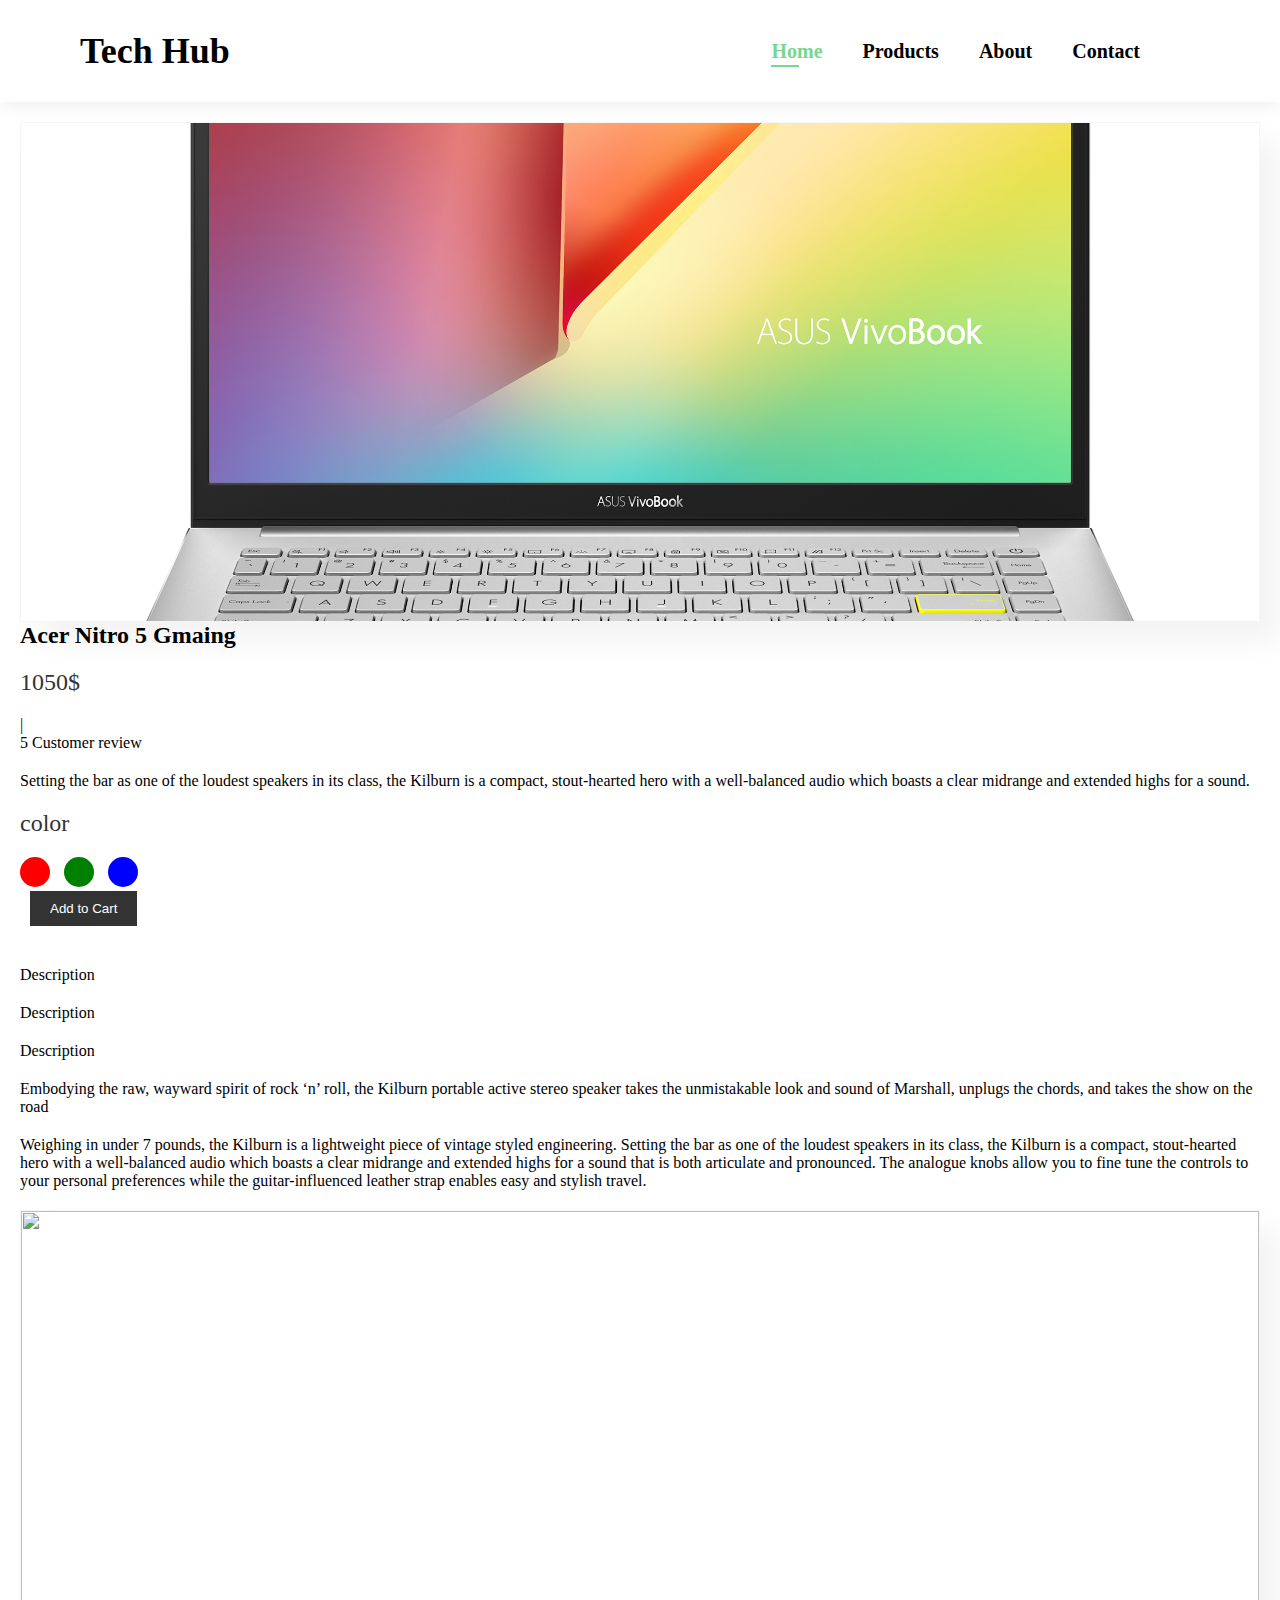
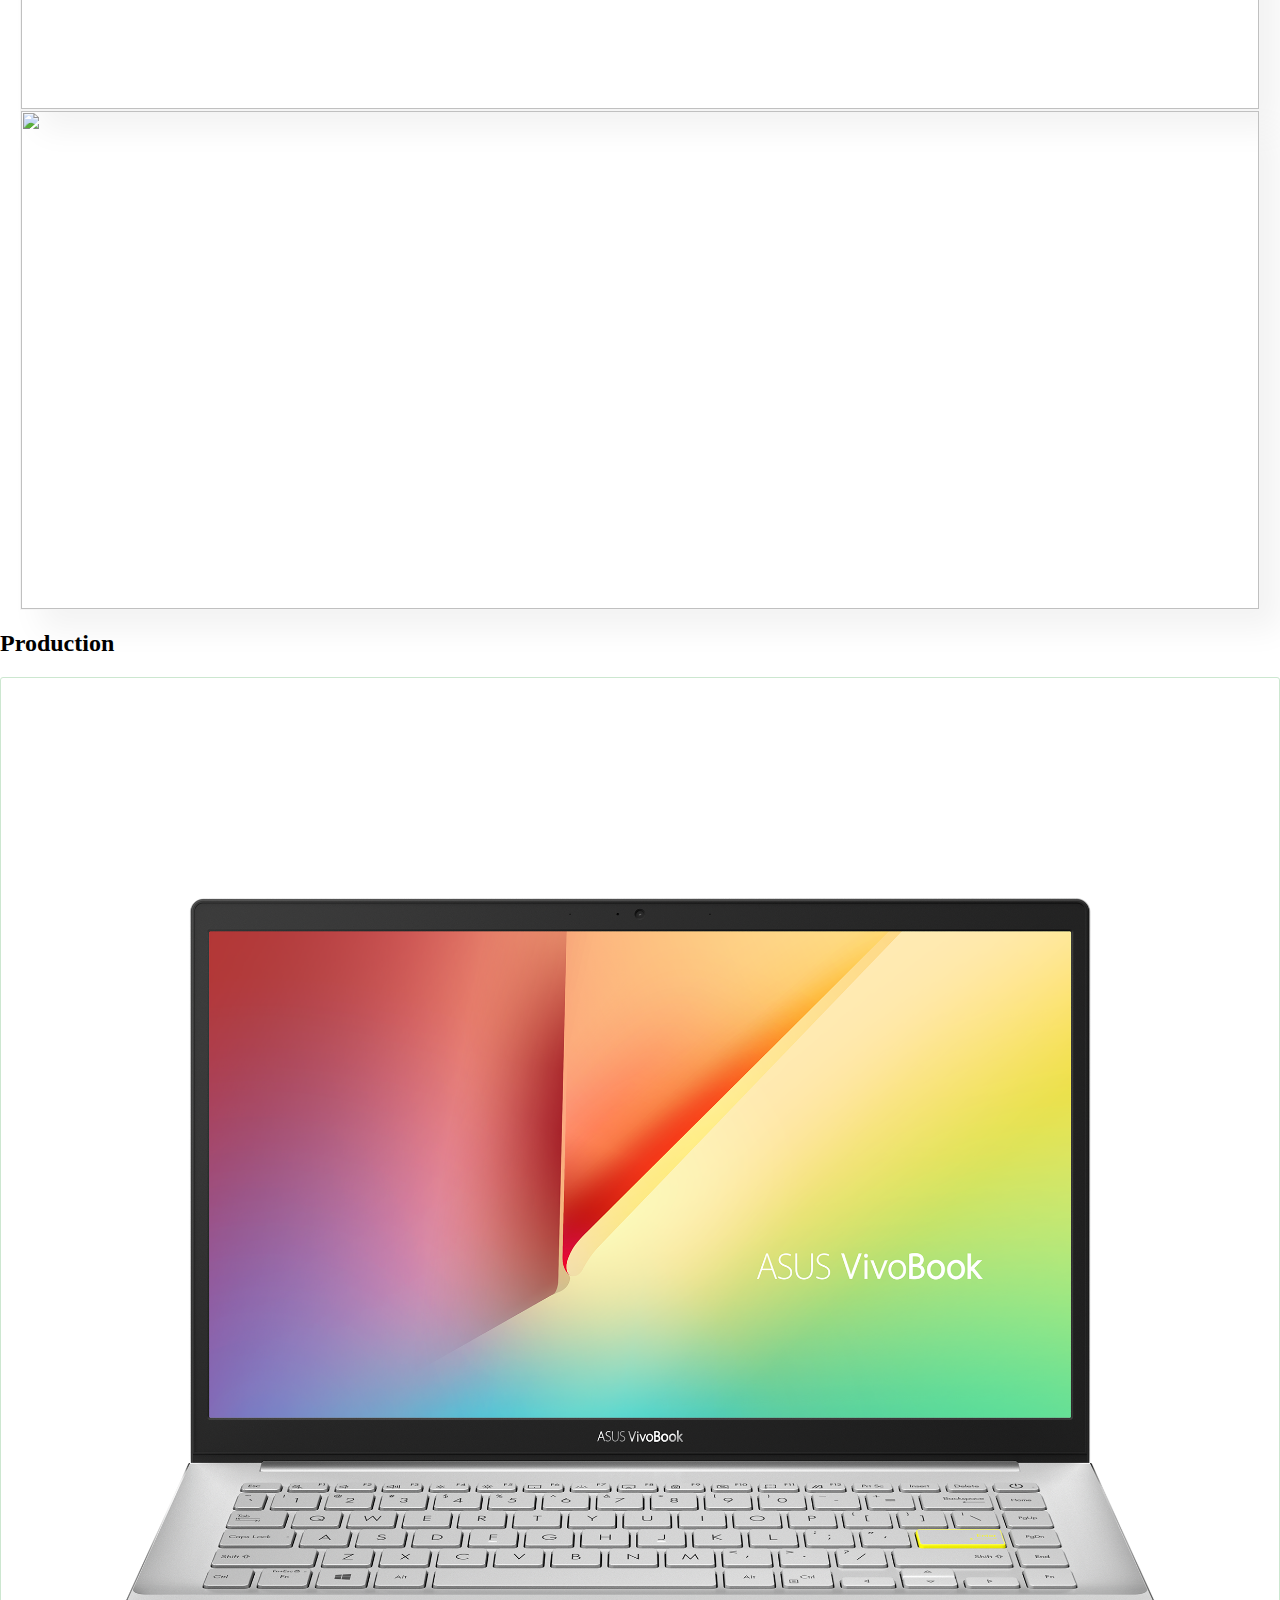
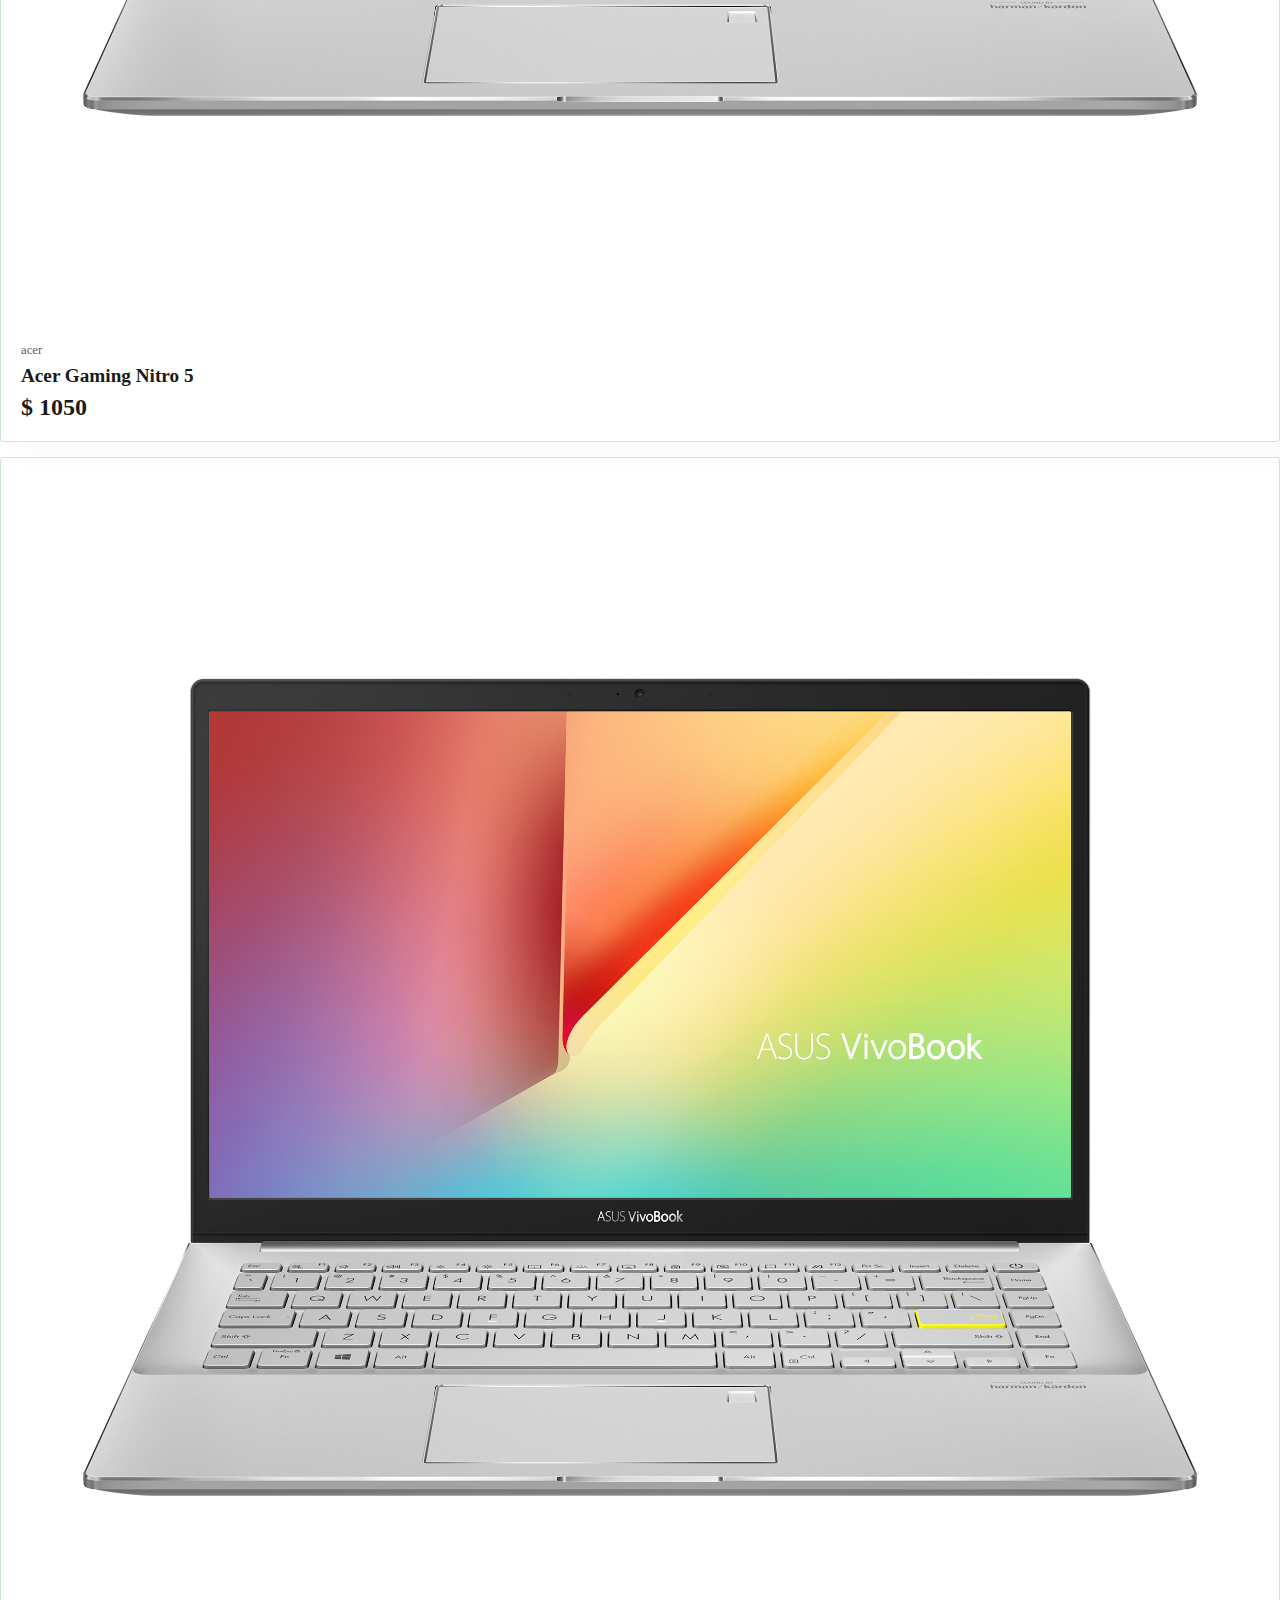
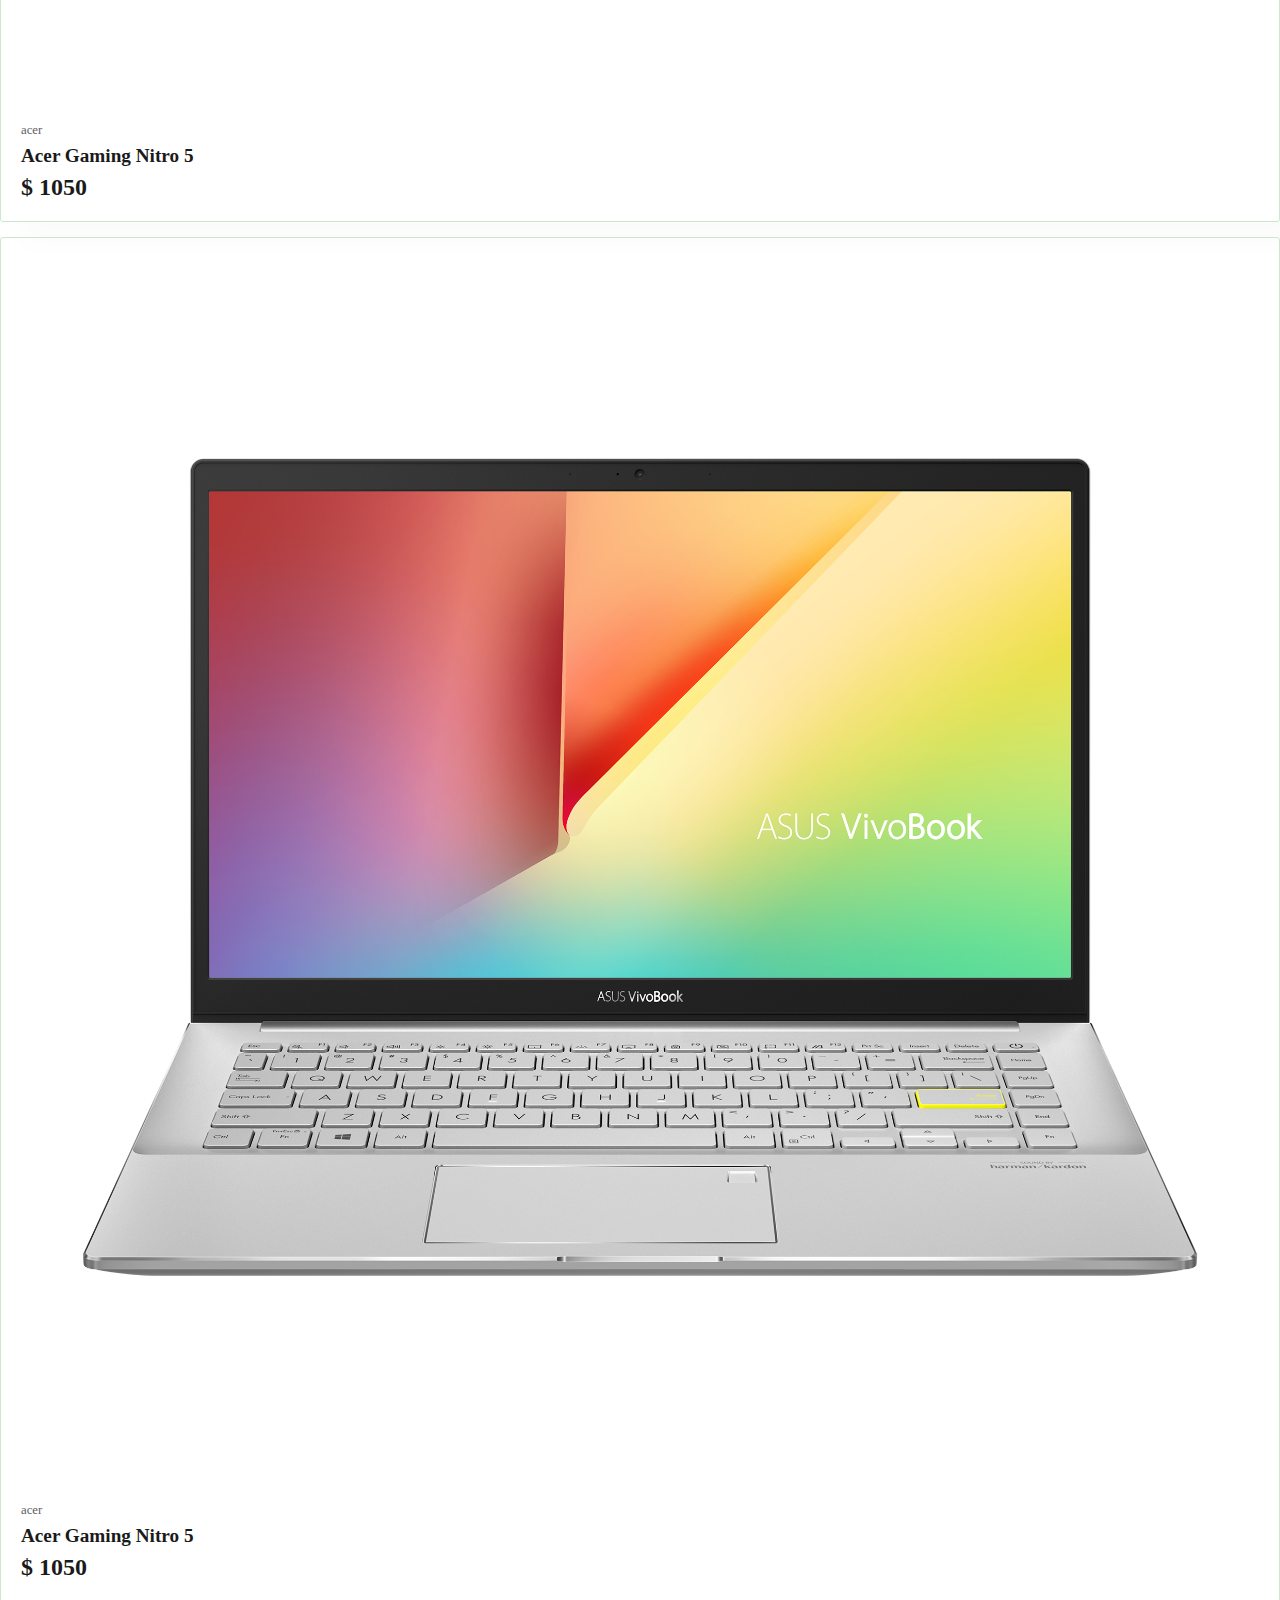
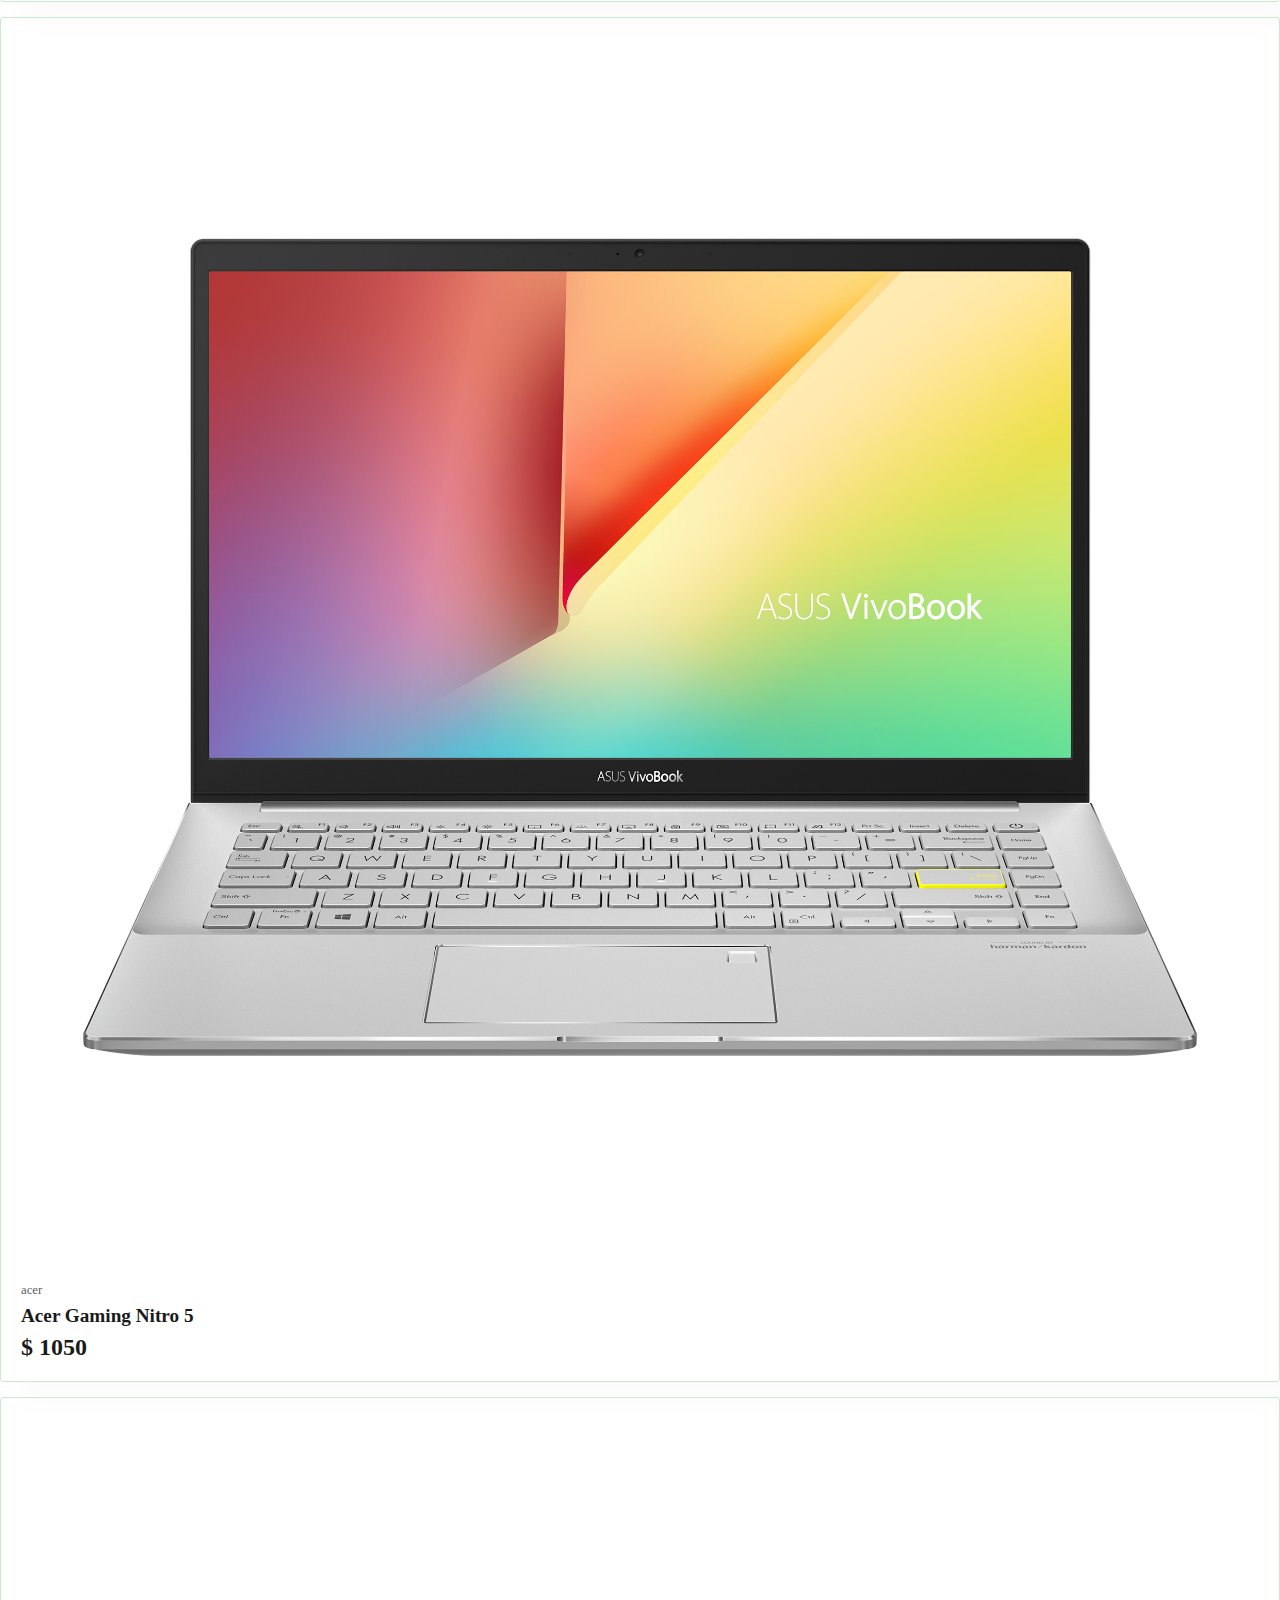
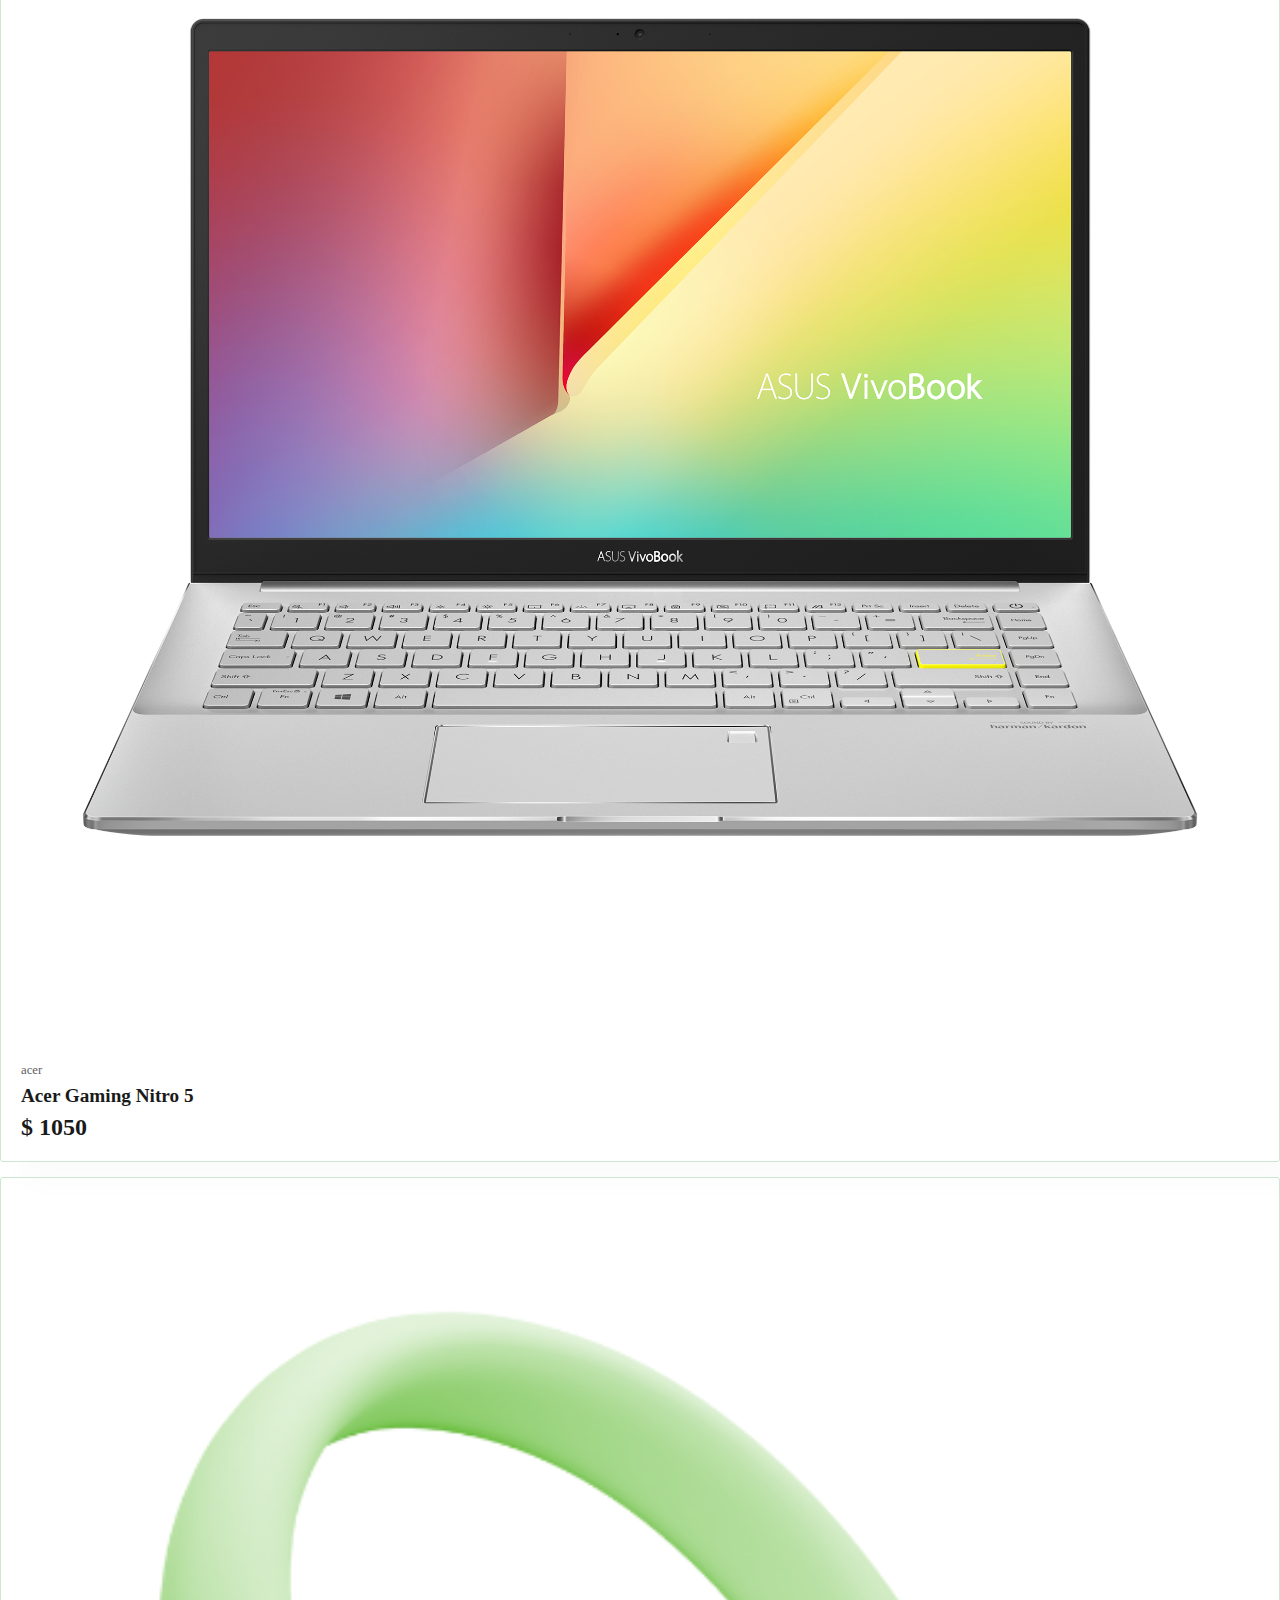
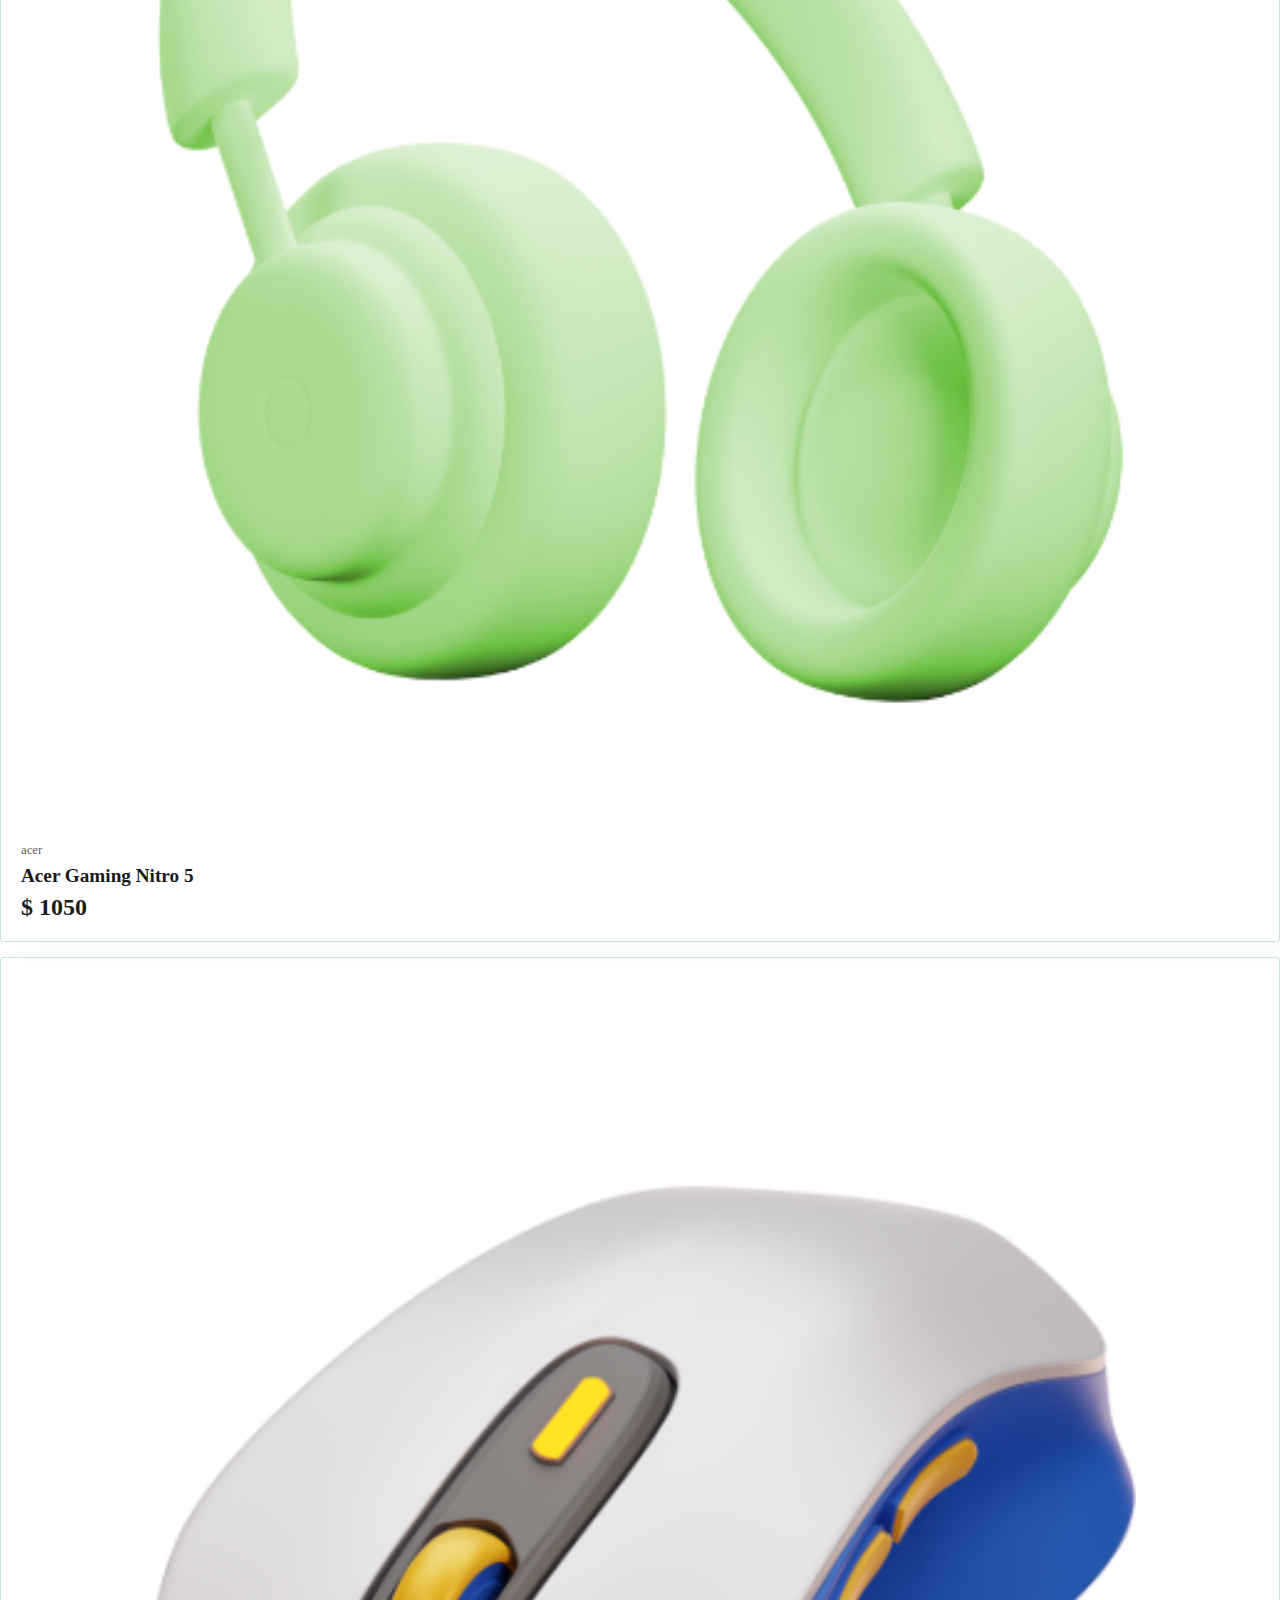
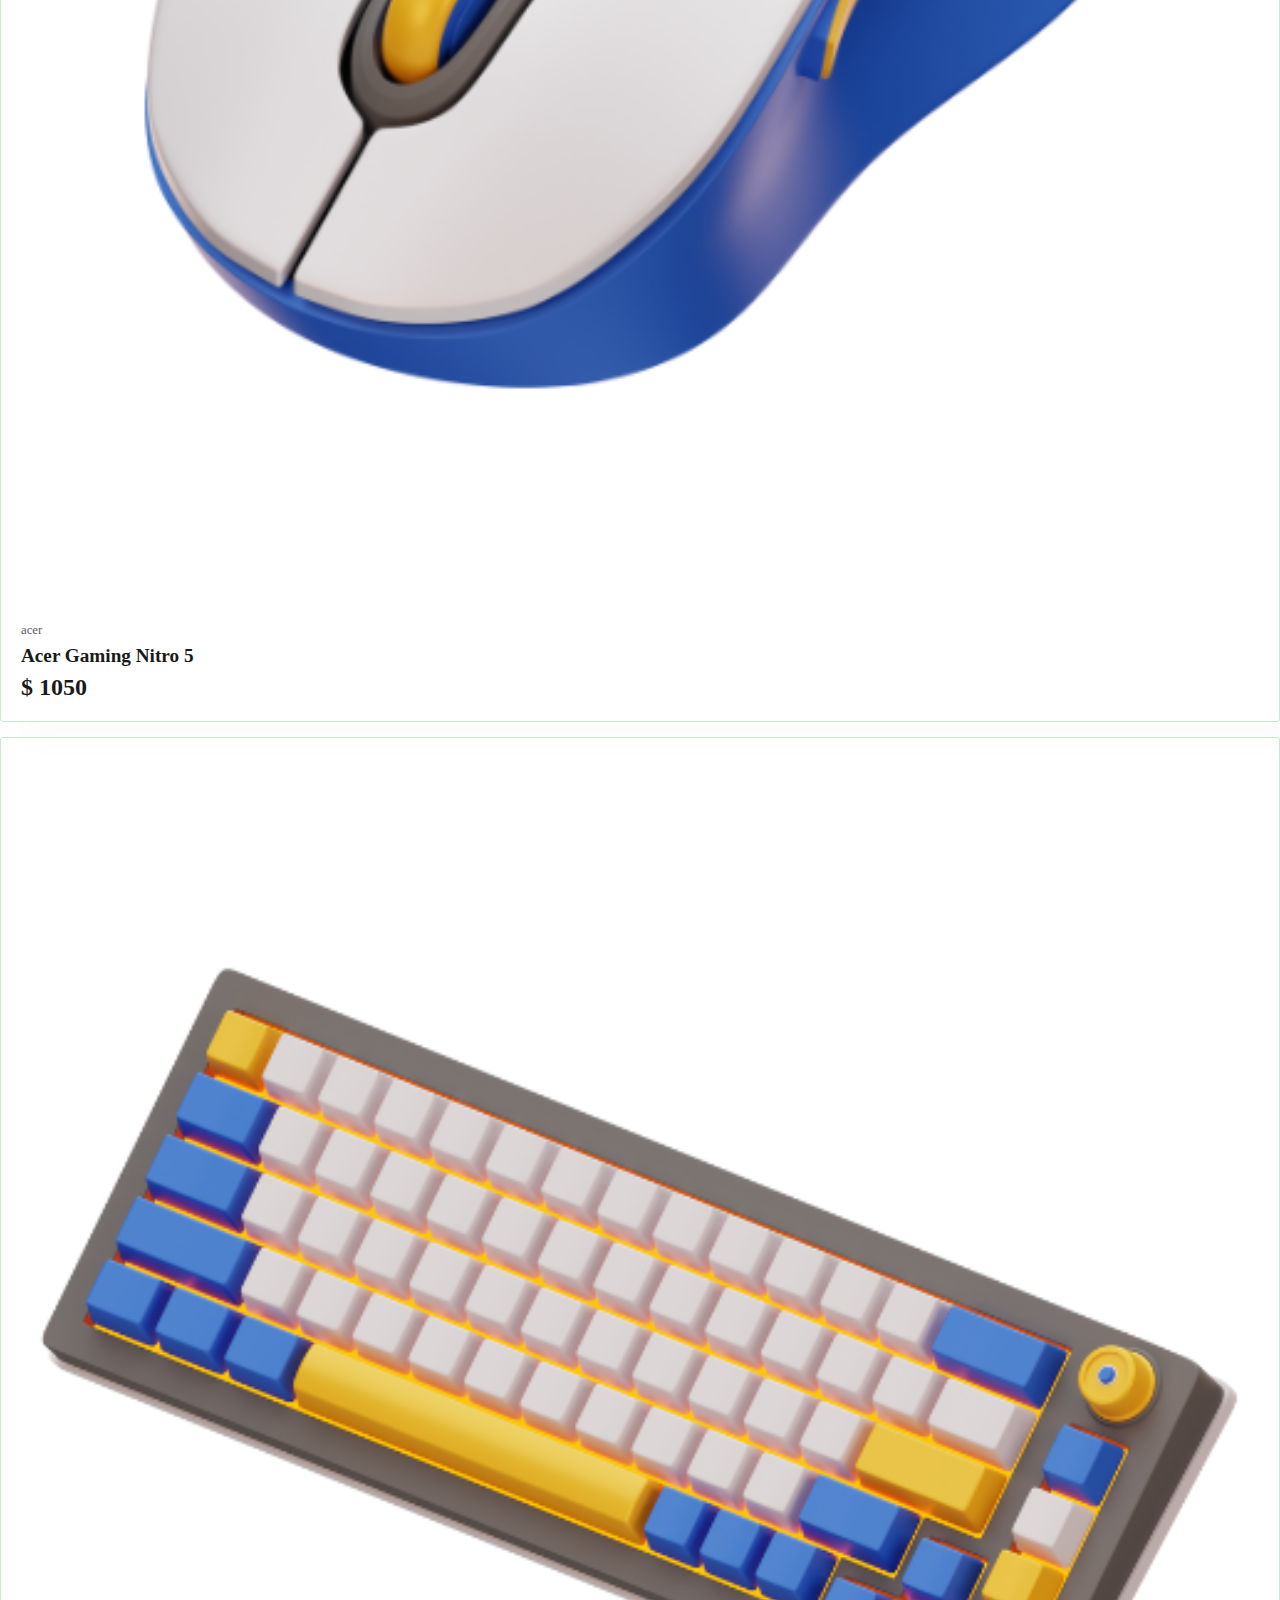
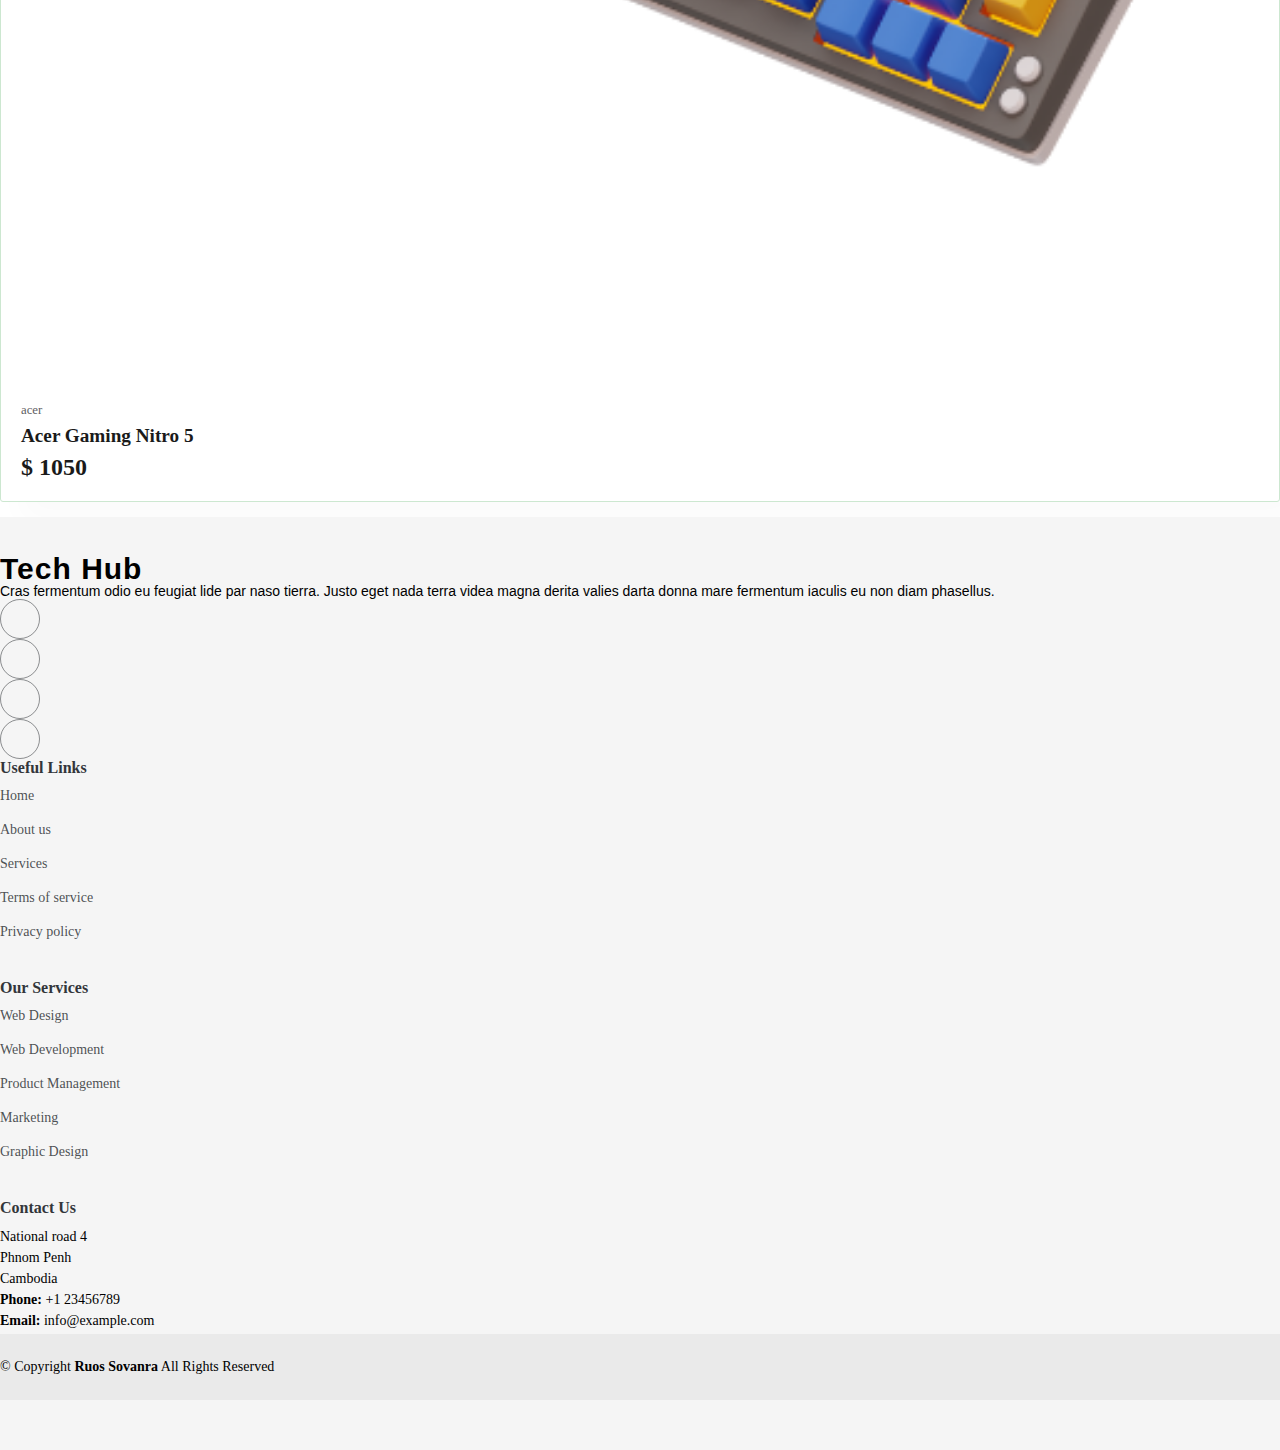
==== layout/pageDetail.html @ 3f25e896 "Project Complete 90%" ====
<!DOCTYPE html>
<html lang="en">

<head>
    <meta charset="UTF-8">
    <meta name="viewport" content="width=device-width, initial-scale=1.0">
    <title>Tech Hub</title>
    <link rel="stylesheet" href="../css/style.css">
    <link rel="stylesheet" href="../css/detail.css">
    <!-- font awesome cdn -->
    <link rel="stylesheet" href="https://cdnjs.cloudflare.com/ajax/libs/font-awesome/6.5.1/css/all.min.css"
        integrity="sha512-DTOQO9RWCH3ppGqcWaEA1BIZOC6xxalwEsw9c2QQeAIftl+Vegovlnee1c9QX4TctnWMn13TZye+giMm8e2LwA=="
        crossorigin="anonymous" referrerpolicy="no-referrer" />
    <!-- Bootstrap CDN -->
    <link href="https://cdn.jsdelivr.net/npm/bootstrap@5.0.2/dist/css/bootstrap.min.css" rel="stylesheet"
        integrity="sha384-EVSTQN3/azprG1Anm3QDgpJLIm9Nao0Yz1ztcQTwFspd3yD65VohhpuuCOmLASjC" crossorigin="anonymous">
</head>

<body>
    <header>
        <nav>
            <section id="header">
                <span>Tech Hub</span>
                <div>
                    <ul id="navbar">
                        <li><a class="active" href="../index.html">Home</a></li>
                        <li><a href="./products.html">Products</a></li>
                        <li><a href="./about.html">About</a></li>
                        <li><a href="./contact.html">Contact</a></li>
                        <li><a href="#"><i class="fa-solid fa-cart-shopping"></i></a></li>
                        <a href="#" id="close"><i class="fas fa-times"></i></a>
                    </ul>
                </div>
                <div id="mobile">
                    <a href="#"><i class="fa-solid fa-cart-shopping"></i></a>
                    <i id="bar" class="fas fa-outdent"></i>
                </div>
            </section>
        </nav>
    </header>
    <main>
        <section class="product-detail container">
            <div class="row">
                <div class="col-lg-6 col-12">
                    <div class="image-container">
                        <img src="/img/24.png" alt="">
                    </div>
                </div>
                <div class="col-lg-6 col-12">
                    <div>
                        <h2>Acer Nitro 5 Gmaing</h2>
                        <span>1050$</span>
                        <div class="d-flex align-items-center">
                            <div class="d-flex">
                                <i class="fas fa-star"></i>
                                <i class="fas fa-star"></i>
                                <i class="fas fa-star"></i>
                                <i class="fas fa-star"></i>
                                <i class="fas fa-star"></i>
                            </div>
                            |
                            <p class="lead">5 Customer review</p>
                        </div>
                        <p>Setting the bar as one of the loudest speakers in its class, the Kilburn is a compact,
                            stout-hearted hero with a
                            well-balanced audio which boasts a clear midrange and extended highs for a sound.
                        </p>
                        <span>color</span>
                        <div class="d-flex">
                            <div class="color"></div>
                            <div class="color1"></div>
                            <div class="color2"></div>
                        </div>
                        <button class="add-to-cart-btn mt-2">Add to Cart</button>

                    </div>
                </div>
            </div>
        </section>
        <section class="description-section container">
            <div class="d-flex justify-content-center">
                <p class="fw-bold me-5">Description</p>
                <p class="me-5">Description</p>
                <p>Description</p>
            </div>
            <p>
                Embodying the raw, wayward spirit of rock ‘n’ roll, the Kilburn portable active stereo speaker takes the
                unmistakable
                look and sound of Marshall, unplugs the chords, and takes the show on the road
            </p>
            <p>Weighing in under 7 pounds, the Kilburn is a lightweight piece of vintage styled engineering. Setting the
                bar as one of
                the loudest speakers in its class, the Kilburn is a compact, stout-hearted hero with a well-balanced
                audio which boasts
                a clear midrange and extended highs for a sound that is both articulate and pronounced. The analogue
                knobs allow you to
                fine tune the controls to your personal preferences while the guitar-influenced leather strap enables
                easy and stylish
                travel.</p>
            <div class="row">
                <div class="col-lg-6 col-12">
                    <div class="image">
                        <img src="./img/24.png" alt="">
                    </div>
                </div>
                <div class="col-lg-6 col-12">
                    <div class="image">
                        <img src="./img/24.png" alt="">
                    </div>
                </div>
            </div>
        </section>
        <section class="product-section container">
            <h2 class="text-center">Production</h2>
            <div class="row" id="productRow">
                <!-- Product cards will be dynamically generated here -->
            </div>
            </div>
            <script>
                // Array of products
                var products = [
                    {
                        image: "../img/24.png",
                        brand: "acer",
                        name: "Acer Gaming Nitro 5",
                        rating: 5,
                        price: 1050
                    },
                    {
                        image: "../img/24.png",
                        brand: "acer",
                        name: "Acer Gaming Nitro 5",
                        rating: 5,
                        price: 1050
                    },
                    {
                        image: "../img/24.png",
                        brand: "acer",
                        name: "Acer Gaming Nitro 5",
                        rating: 5,
                        price: 1050
                    },
                    {
                        image: "../img/24.png",
                        brand: "acer",
                        name: "Acer Gaming Nitro 5",
                        rating: 5,
                        price: 1050
                    },
                ];

                // Loop through the products array and generate product cards
                var productRow = document.getElementById("productRow");
                for (var i = 0; i < products.length; i++) {
                    var product = products[i];

                    var productCard = document.createElement("div");
                    productCard.className = "col-lg-3 col-md-6 col-sm-12";
                    productCard.innerHTML = `
                                        <div class="pro">
                                            <img src="${product.image}" alt="product">
                                            <div class="des">
                                                <span>${product.brand}</span>
                                                <h5>${product.name}</h5>
                                                <div class="star">
                                                    ${generateStars(product.rating)}
                                                </div>
                                                <h4>$ ${product.price}</h4>
                                            </div>
                                        </div>
                                    `;

                    productRow.appendChild(productCard);
                }

                // Helper function to generate star icons based on rating
                function generateStars(rating) {
                    var stars = "";
                    for (var i = 0; i < rating; i++) {
                        stars += '<i class="fas fa-star"></i>';
                    }
                    return stars;
                }
            </script>
        </section>

    </main>
    <footer id="footer" class="footer">

        <div class="container footer-top">
            <div class="row gy-4">
                <div class="col-lg-5 col-md-12 footer-about">
                    <a href="index.html" class="logo d-flex align-items-center">
                        <span>Tech Hub</span>
                    </a>
                    <p>Cras fermentum odio eu feugiat lide par naso tierra. Justo eget nada terra videa magna derita
                        valies
                        darta donna mare fermentum iaculis eu non diam phasellus.</p>
                    <div class="social-links d-flex mt-4">
                        <a href=""><i class="fa-brands fa-facebook"></i></a>
                        <a href=""><i class="fa-brands fa-twitter"></i></a>
                        <a href=""><i class="fa-brands fa-instagram"></i></a>
                        <a href=""><i class="fa-brands fa-linkedin"></i></a>
                    </div>
                </div>

                <div class="col-lg-2 col-6 footer-links">
                    <h4>Useful Links</h4>
                    <ul>
                        <li><a href="#">Home</a></li>
                        <li><a href="#">About us</a></li>
                        <li><a href="#">Services</a></li>
                        <li><a href="#">Terms of service</a></li>
                        <li><a href="#">Privacy policy</a></li>
                    </ul>
                </div>

                <div class="col-lg-2 col-6 footer-links">
                    <h4>Our Services</h4>
                    <ul>
                        <li><a href="#">Web Design</a></li>
                        <li><a href="#">Web Development</a></li>
                        <li><a href="#">Product Management</a></li>
                        <li><a href="#">Marketing</a></li>
                        <li><a href="#">Graphic Design</a></li>
                    </ul>
                </div>

                <div class="col-lg-3 col-md-12 footer-contact text-center text-md-start">
                    <h4>Contact Us</h4>
                    <p>National road 4</p>
                    <p>Phnom Penh</p>
                    <p>Cambodia</p>
                    <p class="mt-4"><strong>Phone:</strong> <span>+1 23456789</span></p>
                    <p><strong>Email:</strong> <span>info@example.com</span></p>
                </div>

            </div>
        </div>

        <div class="container copyright text-center mt-4">
            <p>&copy; <span>Copyright</span> <strong class="px-1">Ruos Sovanra</strong> <span>All Rights Reserved</span>
            </p>
        </div>

    </footer>
    <script src="../javascript/main.js"></script>
    <!-- Bootstrap JS -->
    <script src="https://cdn.jsdelivr.net/npm/bootstrap@5.0.2/dist/js/bootstrap.bundle.min.js"
        integrity="sha384-MrcW6ZMFYlzcLA8Nl+NtUVF0sA7MsXsP1UyJoMp4YLEuNSfAP+JcXn/tWtIaxVXM"
        crossorigin="anonymous"></script>
</body>

</html>
---- css/style.css ----
* {
  padding: 0;
  margin: 0;
  box-sizing: border-box;
}
a {
  text-decoration: none;
}
:root {
  --heading-font: "Poppins", sans-serif;
}
:root {
  --background-color: #ffffff;
  --background-color-rgb: 255, 255, 255;
  --default-color: #212529;
  --default-color-rgb: 33, 37, 41;
  --accent-color: #e84545;
  --accent-color-rgb: 232, 69, 69;
  --heading-color: #32353a;
  --heading-color-rgb: 50, 53, 58;
  --contrast-color: #ffffff;
  --contrast-color-rgb: 255, 255, 255;
}
#header {
  display: flex;
  align-items: center;
  justify-content: space-between;
  padding: 30px 80px;
  background-color: F5F5F5;
  box-shadow: 0 5px 15px rgba(0, 0, 0, 0.06);
  & span {
    color: #000;
    font-size: 36px;
    font-weight: 600;
  }
  & #navbar {
    display: flex;
    align-items: center;
    justify-content: center;
    & li {
      list-style: none;
      padding: 0 20px;
      position: relative;
      & a {
        text-decoration: none;
        color: #000;
        font-size: 20px;
        font-weight: 600;
        transition: all 0.3s ease-in-out;
        &:hover {
          color: #77d78e;
        }
        /* & .active {
          color: #f00;
        } */
        &:hover::after {
          content: "";
          width: 30%;
          height: 2px;
          background-color: #77d78e;
          position: absolute;
          bottom: -4px;
          left: 20px;
        }
      }
      & .active {
        color: #77d78e;
        &::after {
          content: "";
          width: 30%;
          height: 2px;
          background-color: #77d78e;
          position: absolute;
          bottom: -4px;
          left: 20px;
        }
      }
    }
    & #close {
      display: none;
    }
  }
  & #mobile {
    display: none;
    align-items: center;
  }
}
.btnn {
  background-image: url("../img/c.png");
  background-size: cover;
  background-color: transparent;
  color: #088178;
  border: 0;
  padding: 14px 80px 14px 65px;
}
/* Card css style */
.card {
  height: 350px;
  width: 100%;
  background-color: whitesmoke;
  box-shadow: 20px 20px 30px rgba(0, 0, 0, 0.02);
  border: 1px solid #cce7d0;
  position: relative;
  margin: 15px 0;
  /* Important for layering */
}

.card .info {
  position: absolute;
  /* Positioned within the card */
  left: 0;
  /* Align to left */
  bottom: 0;
  /* Align to bottom */
  width: 100%;
  height: 10%;
  /* Customize height as needed */
  text-align: center;
  color: black;
  font-size: 32px;
  margin-bottom: 50px;
  visibility: hidden;
  /* Initially hidden */
  opacity: 0;
  /* Initially transparent */
  transition: all 0.8s ease-in-out, opacity 0.5s ease-in-out;
}

/* Hover animation using both translate and opacity */
.card:hover .info {
  visibility: visible;
  opacity: 1;
  transform: translateY(-10px);
  /* Slide up from bottom */
}

.card img {
  width: 100%;
  height: 100%;
  z-index: 0;
  /* Lower z-index */
  transition: all 0.5s ease-in-out;
}

.card .info {
  z-index: 1;
  /* Higher z-index */
}

.card img {
  position: absolute;
  top: 0;
  left: 0;
}

.card:hover img {
  transform: translateY(-50px);
  /* Slide up by 10px */
}
/* Product Card Css Style */
.pro {
  width: 23%;
  min-width: 100%;
  padding: 10px 20px;
  border: 1px solid #cce7d0;
  border-radius: 3px;
  cursor: pointer;
  box-shadow: 20px 20px 30px rgba(0, 0, 0, 0.02);
  margin: 15px 0;
  transition: all 0.3s ease-in-out;
}

.pro:hover {
  box-shadow: 20px 20px 30px rgba(0, 0, 0, 0.06);
}

.pro img {
  width: 100%;
  border-radius: 20px;
}

.pro .des {
  text-align: start;
  padding: 10px 0;
}

.pro .des span {
  color: #606063;
  font-size: 0.8rem;
}

.pro .des h5 {
  font-size: 1.2rem;
  padding-top: 7px;
  color: #1a1a1a;
}

.pro .des i {
  font-size: 12px;
  color: rgb(243, 181, 25);
}

.pro .des h4 {
  font-size: 1.5rem;
  color: #1a1a1a;
  padding-top: 7px;
  font-weight: 700;
}

.pro .cart {
  width: 40px;
  height: 40px;
  line-height: 40;
  border-radius: 50%;
  background-color: #e8f6ea;
  font-weight: 500;
  color: #088178;
  border: 1px solid #cce7d0;
  position: absolute;
  right: inherit;
  bottom: 20px;
}
.banner-section {
  background-image: url("../img/banner3.jpg");
  width: 100%;
  background-size: cover;
  padding: 100px;
  background-repeat: no-repeat;
  background-position: center;
  color: whitesmoke;
  & a {
    text-decoration: none;
  }
  & .button {
    color: black;
    background: whitesmoke;
    padding: 10px 20px;
    border-radius: 5px;
    transition: all 0.3s ease-in-out;
  }
  & .button:hover {
    background: #77d78e;
    color: whitesmoke;
  }
}
.banner-box {
  display: flex;
  flex-direction: column;
  justify-content: center;
  text-align: flex-start;
  background-image: url("/img/banner3.jpg");
  width: 100%;
  height: 40vh;
  background-size: cover;
  background-position: center;
  padding: 30px;
  margin: 15px 0;
  & h4 {
    color: whitesmoke;
    font-size: 1.25rem;
    font-weight: 300;
  }
  & h2 {
    color: whitesmoke;
    font-size: 1.75rem;
    font-weight: 300;
  }
  & span {
    color: whitesmoke;
    font-size: 0.8rem;
    font-weight: 300;
  }
  & button {
    width: 150px;
    font-size: 13px;
    font-weight: 600;
    padding: 11px 18px;
    color: #fff;
    background-color: transparent;
    cursor: pointer;
    border: 1px solid #fff;
    outline: none;
    transition: all 0.3s ease-in-out;
  }
}
.banner-box2 {
  display: flex;
  flex-direction: column;
  justify-content: center;
  text-align: flex-start;
  background-image: url("/img/banner2.webp");
  width: 100%;
  height: 40vh;
  background-size: cover;
  background-position: center;
  padding: 30px;
  margin: 15px 0;
  & h4 {
    color: whitesmoke;
    font-size: 1.25rem;
    font-weight: 300;
  }
  & h2 {
    color: whitesmoke;
    font-size: 1.75rem;
    font-weight: 300;
  }
  & span {
    color: whitesmoke;
    font-size: 0.8rem;
    font-weight: 300;
  }
  & button {
    width: 150px;
    font-size: 13px;
    font-weight: 600;
    padding: 11px 18px;
    color: #fff;
    background-color: transparent;
    cursor: pointer;
    border: 1px solid #fff;
    outline: none;
    transition: all 0.3s ease-in-out;
  }
}
.banner-box:hover button,
.banner-box2:hover button {
  background: #77d78e;
  border: 1px solid #77d78e;
}
.banner-box-text {
  display: flex;
  flex-direction: column;
  justify-content: center;
  text-align: flex-start;
  background-image: url("/img/key.jpg");
  width: 100%;
  height: 40vh;
  background-size: cover;
  background-position: center;
  padding: 30px;
  margin: 15px 0;
  & h4 {
    color: whitesmoke;
    font-size: 1.25rem;
    font-weight: 300;
  }
  & h2 {
    color: whitesmoke;
    font-size: 1.75rem;
    font-weight: 300;
  }
  & span {
    color: whitesmoke;
    font-size: 0.8rem;
    font-weight: 300;
  }
  & button {
    width: 150px;
    font-size: 13px;
    font-weight: 600;
    padding: 11px 18px;
    color: #fff;
    background-color: transparent;
    cursor: pointer;
    border: 1px solid #fff;
    outline: none;
    transition: all 0.3s ease-in-out;
  }
}
.banner-box-text2 {
  display: flex;
  flex-direction: column;
  justify-content: center;
  text-align: flex-start;
  background-image: url("/img/card3.webp");
  width: 100%;
  height: 40vh;
  background-size: cover;
  background-position: center;
  padding: 30px;
  margin: 15px 0;
  & h4 {
    color: whitesmoke;
    font-size: 1.25rem;
    font-weight: 300;
  }
  & h2 {
    color: whitesmoke;
    font-size: 1.75rem;
    font-weight: 300;
  }
  & span {
    color: whitesmoke;
    font-size: 0.8rem;
    font-weight: 300;
  }
  & button {
    width: 150px;
    font-size: 13px;
    font-weight: 600;
    padding: 11px 18px;
    color: #fff;
    background-color: transparent;
    cursor: pointer;
    border: 1px solid #fff;
    outline: none;
    transition: all 0.3s ease-in-out;
  }
}
.banner-box-text3 {
  display: flex;
  flex-direction: column;
  justify-content: center;
  text-align: flex-start;
  background-image: url("/img/mouse.jpg");
  width: 100%;
  height: 40vh;
  background-size: cover;
  background-position: center;
  padding: 30px;
  margin: 15px 0;
  & h4 {
    color: whitesmoke;
    font-size: 1.25rem;
    font-weight: 300;
  }
  & h2 {
    color: whitesmoke;
    font-size: 1.75rem;
    font-weight: 300;
  }
  & span {
    color: whitesmoke;
    font-size: 0.8rem;
    font-weight: 300;
  }
  & button {
    width: 150px;
    font-size: 13px;
    font-weight: 600;
    padding: 11px 18px;
    color: #fff;
    background-color: transparent;
    cursor: pointer;
    border: 1px solid #fff;
    outline: none;
    transition: all 0.3s ease-in-out;
  }
}
.footer {
  --background-color: #f5f5f5;
  color: #000;
  background-color: var(--background-color);
  font-size: 14px;
  padding-bottom: 50px;
  & a {
    text-decoration: none;
  }
}

.footer .footer-top {
  padding-top: 50px;
}

.footer .footer-about .logo {
  line-height: 0;
  margin-bottom: 25px;
}

.footer .footer-about .logo img {
  max-height: 40px;
  margin-right: 6px;
}

.footer .footer-about .logo span {
  color: #000;
  font-size: 30px;
  font-weight: 700;
  letter-spacing: 1px;
  font-family: var(--heading-font);
}

.footer .footer-about p {
  font-size: 14px;
  font-family: var(--heading-font);
}

.footer .social-links a {
  display: flex;
  align-items: center;
  justify-content: center;
  width: 40px;
  height: 40px;
  border-radius: 50%;
  border: 1px solid rgba(var(--default-color-rgb), 0.5);
  font-size: 16px;
  color: rgba(var(--default-color-rgb), 0.5);
  margin-right: 10px;
  transition: 0.3s;
}

.footer .social-links a:hover {
  color: var(--accent-color);
  border-color: var(--accent-color);
}

.footer h4 {
  color: var(--heading-color);
  font-size: 16px;
  font-weight: bold;
  position: relative;
  padding-bottom: 12px;
}

.footer .footer-links {
  margin-bottom: 30px;
}

.footer .footer-links ul {
  list-style: none;
  padding: 0;
  margin: 0;
}

.footer .footer-links ul i {
  padding-right: 2px;
  font-size: 12px;
  line-height: 0;
}

.footer .footer-links ul li {
  padding: 10px 0;
  display: flex;
  align-items: center;
}

.footer .footer-links ul li:first-child {
  padding-top: 0;
}

.footer .footer-links ul a {
  color: rgba(var(--default-color-rgb), 0.8);
  display: inline-block;
  line-height: 1;
}

.footer .footer-links ul a:hover {
  color: var(--accent-color);
}

.footer .footer-contact p {
  margin-bottom: 5px;
}

.footer .copyright {
  padding-top: 25px;
  padding-bottom: 25px;
  background-color: rgba(var(--default-color-rgb), 0.05);
}

.footer .copyright p {
  margin-bottom: 0;
}

.footer .credits {
  margin-top: 6px;
  font-size: 13px;
}
@media (max-width: 768px) {
  #navbar {
    display: flex !important;
    flex-direction: column;
    align-items: flex-start !important;
    justify-content: flex-start !important;
    position: fixed;
    top: 0;
    right: -300px;
    height: 100vh;
    width: 300px;
    background-color: #fefefe;
    box-shadow: 0 40px 40px rgba(0, 0, 0, 0.1);
    padding: 80px 0 0 10px;
    transition: 0.5s;
    & li {
      margin-bottom: 25px;
    }
    & #close {
      display: block !important;
      position: absolute;
      top: 30px;
      left: 30px;
      color: #222;
      font-size: 24px;
    }
  }
  #navbar.active {
    right: 0;
  }

  #mobile {
    display: flex !important;
    align-items: center !important;
    & i {
      color: #1a1a1a;
      font-size: 24px;
      padding-left: 10px;
    }
  }
  .banner-section {
    padding: 0;
  }
}
---- css/detail.css ----
.image-container {
  width: 100%;
  height: 500px;
  border: 1px solid #f5f5f5;
  box-shadow: 20px 20px 30px rgba(0, 0, 0, 0.05);
  overflow: hidden;

  & img {
    width: 100%;
    height: 100%;
    object-fit: cover;
  }
}

.image {
  width: 100%;
  height: 500px;
  border: 1px solid #f5f5f5;
  box-shadow: 20px 20px 30px rgba(0, 0, 0, 0.05);
  overflow: hidden;

  & img {
    width: 100%;
    height: 100%;
    object-fit: cover;
  }

  & img:hover {
    transform: scale(1.1);
    transition: all 0.5s ease;
  }
}

.product-detail {
  padding: 20px;
}

h2 {
  margin-bottom: 20px;
}

.product-detail span {
  display: block;
  font-size: 24px;
  color: #333;
  margin-bottom: 20px;
}

.product-detail p {
  margin-bottom: 20px;
}

.color,
.color1,
.color2 {
  display: inline-block;
  margin-right: 10px;
  cursor: pointer;
}

.add-to-cart-btn {
  background-color: #333;
  color: #fff;
  padding: 10px 20px;
  border: none;
  cursor: pointer;
  margin-left: 10px;
}

.description-section {
  padding: 20px;
}

.description-section p {
  margin-bottom: 20px;
}

.color {
  background-color: red;
  width: 30px;
  height: 30px;
  border-radius: 50%;
  margin-right: 10px;
}

.color1 {
  background-color: green;
  width: 30px;
  height: 30px;
  border-radius: 50%;
  margin-right: 10px;
}

.color2 {
  background-color: blue;
  width: 30px;
  border-radius: 50%;
  height: 30px;
}
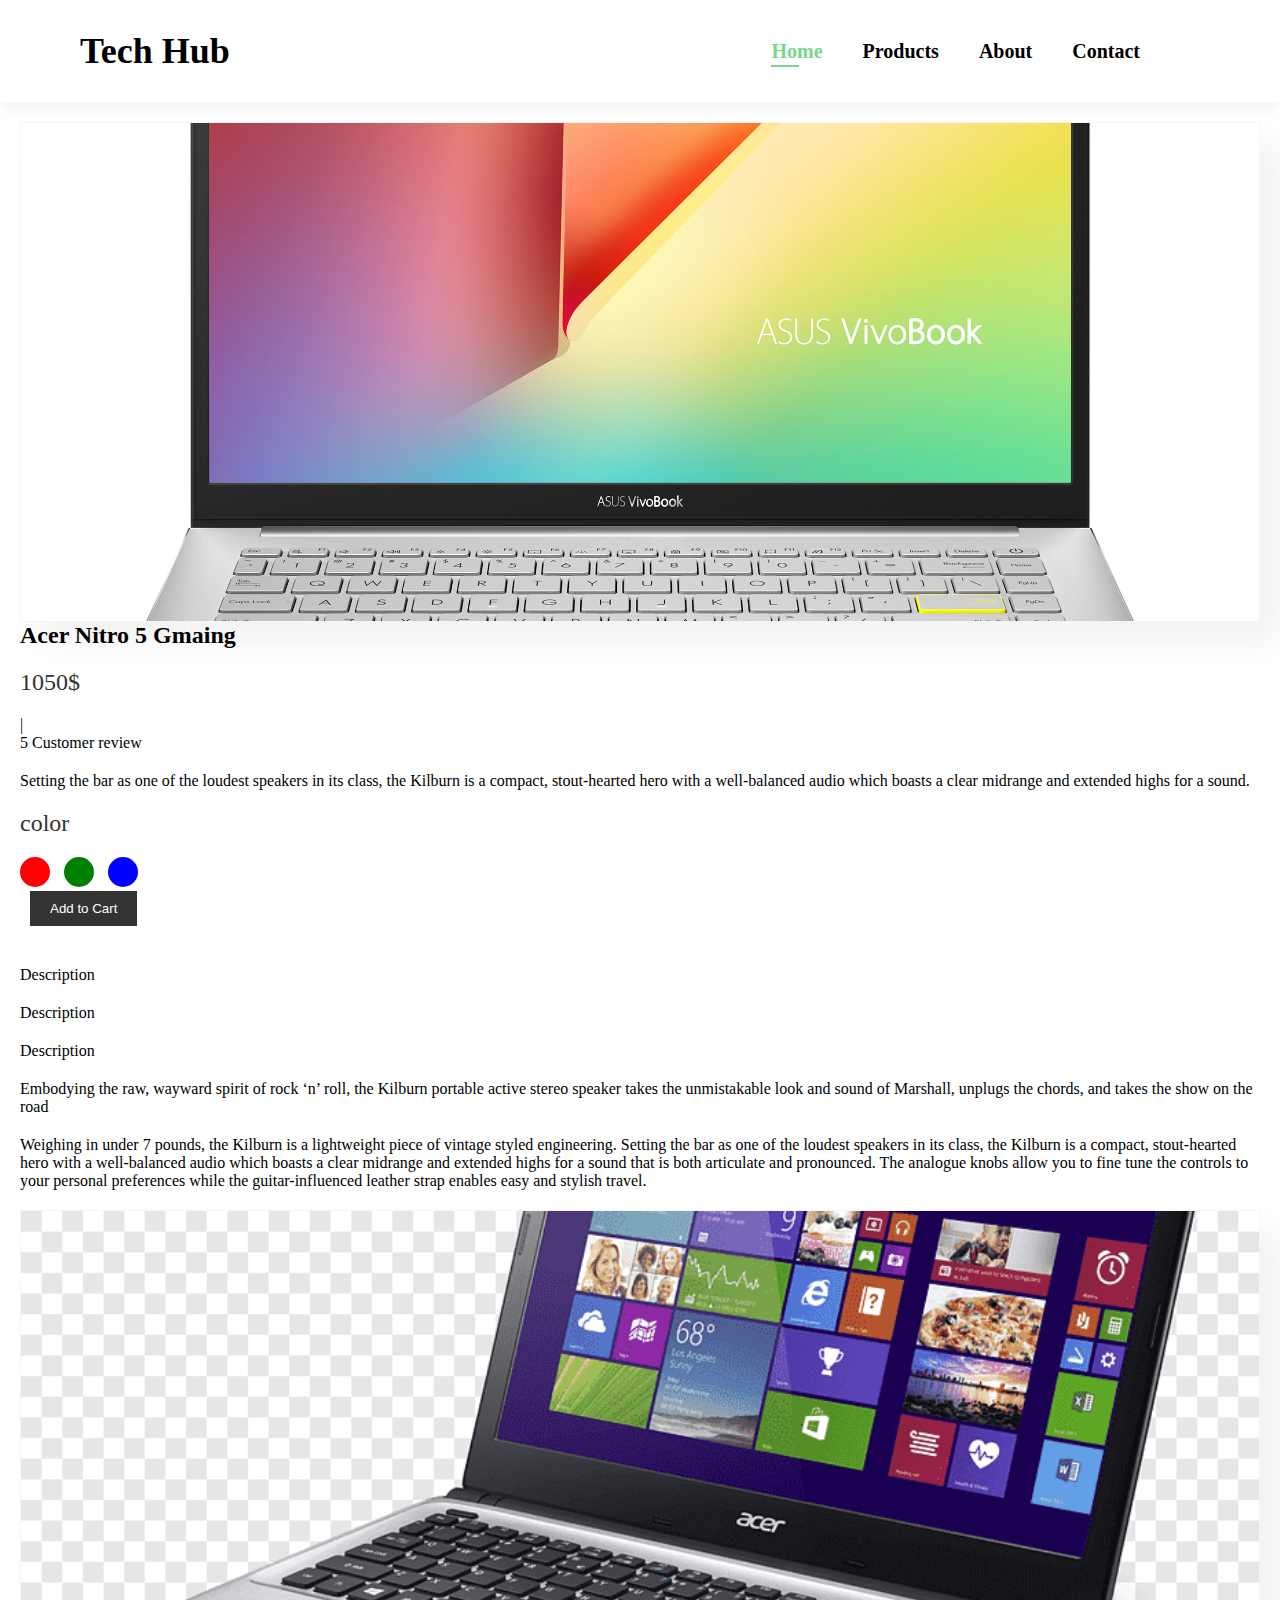
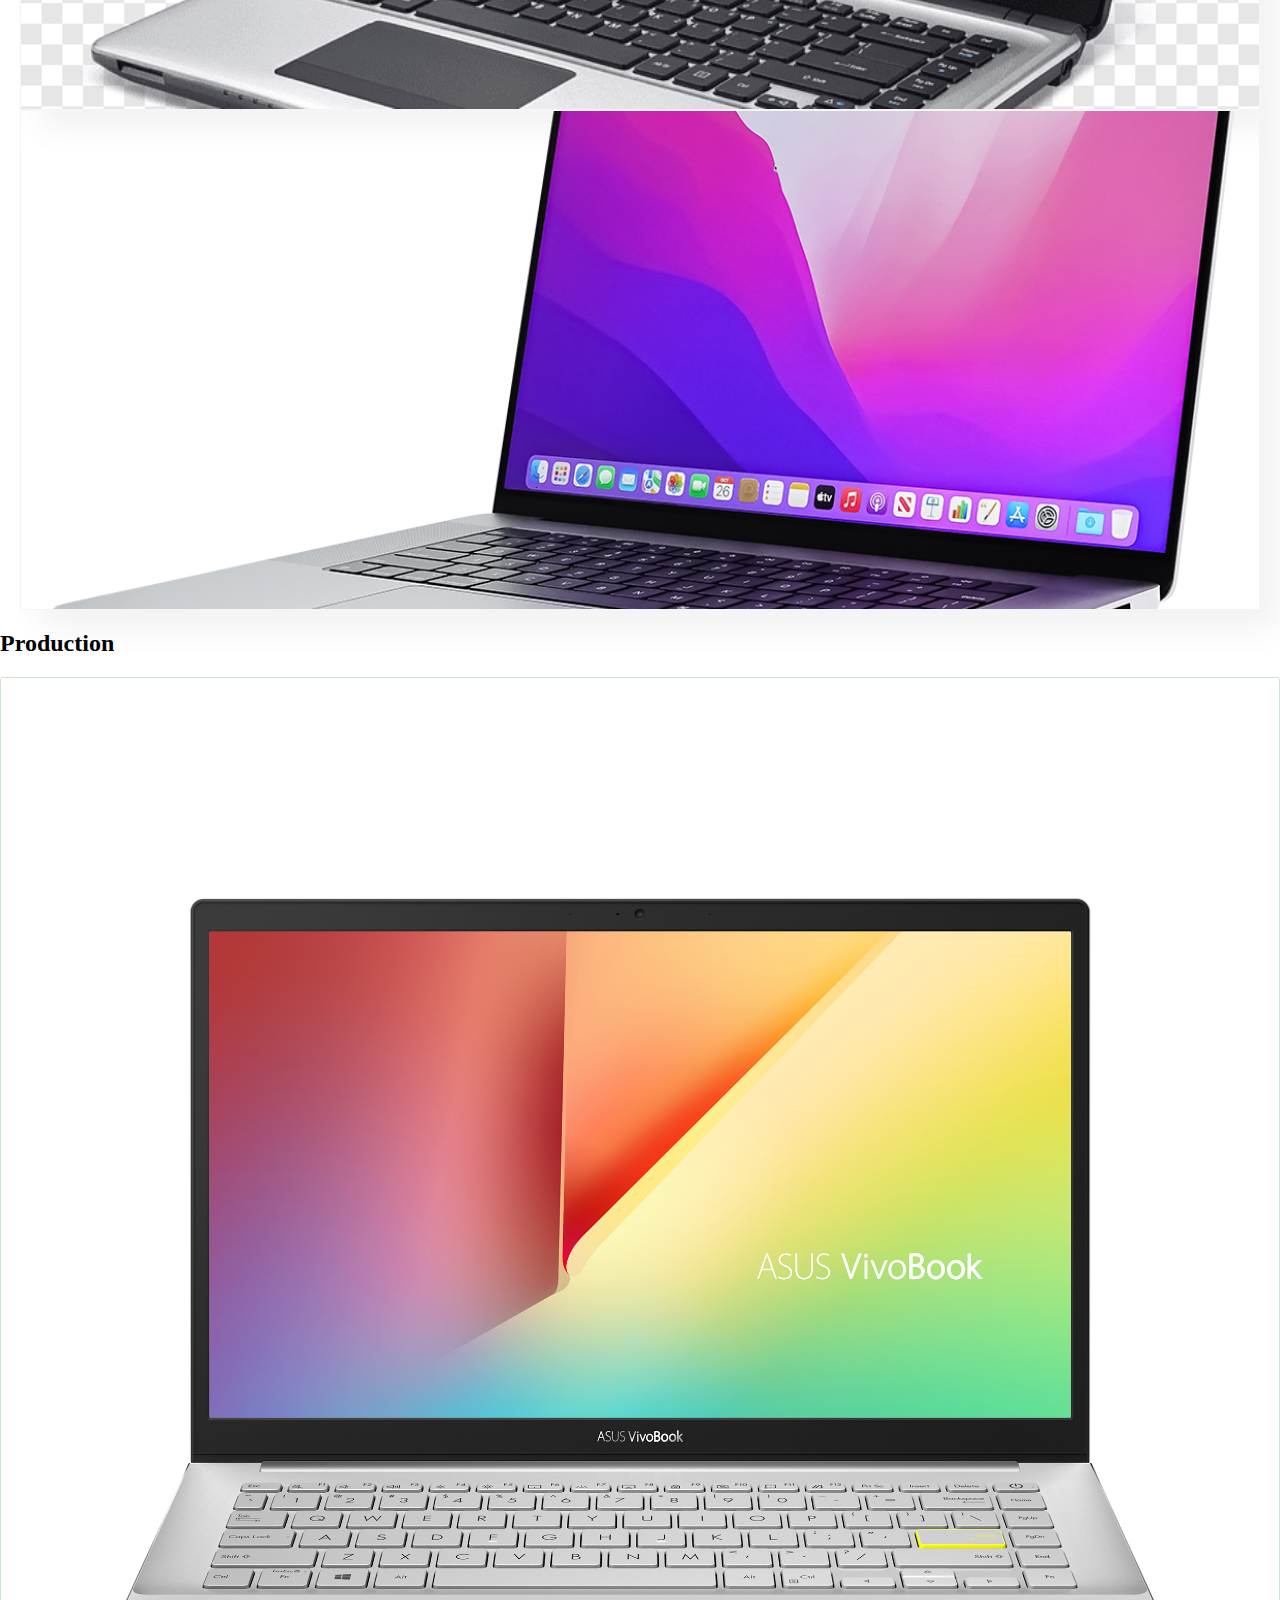
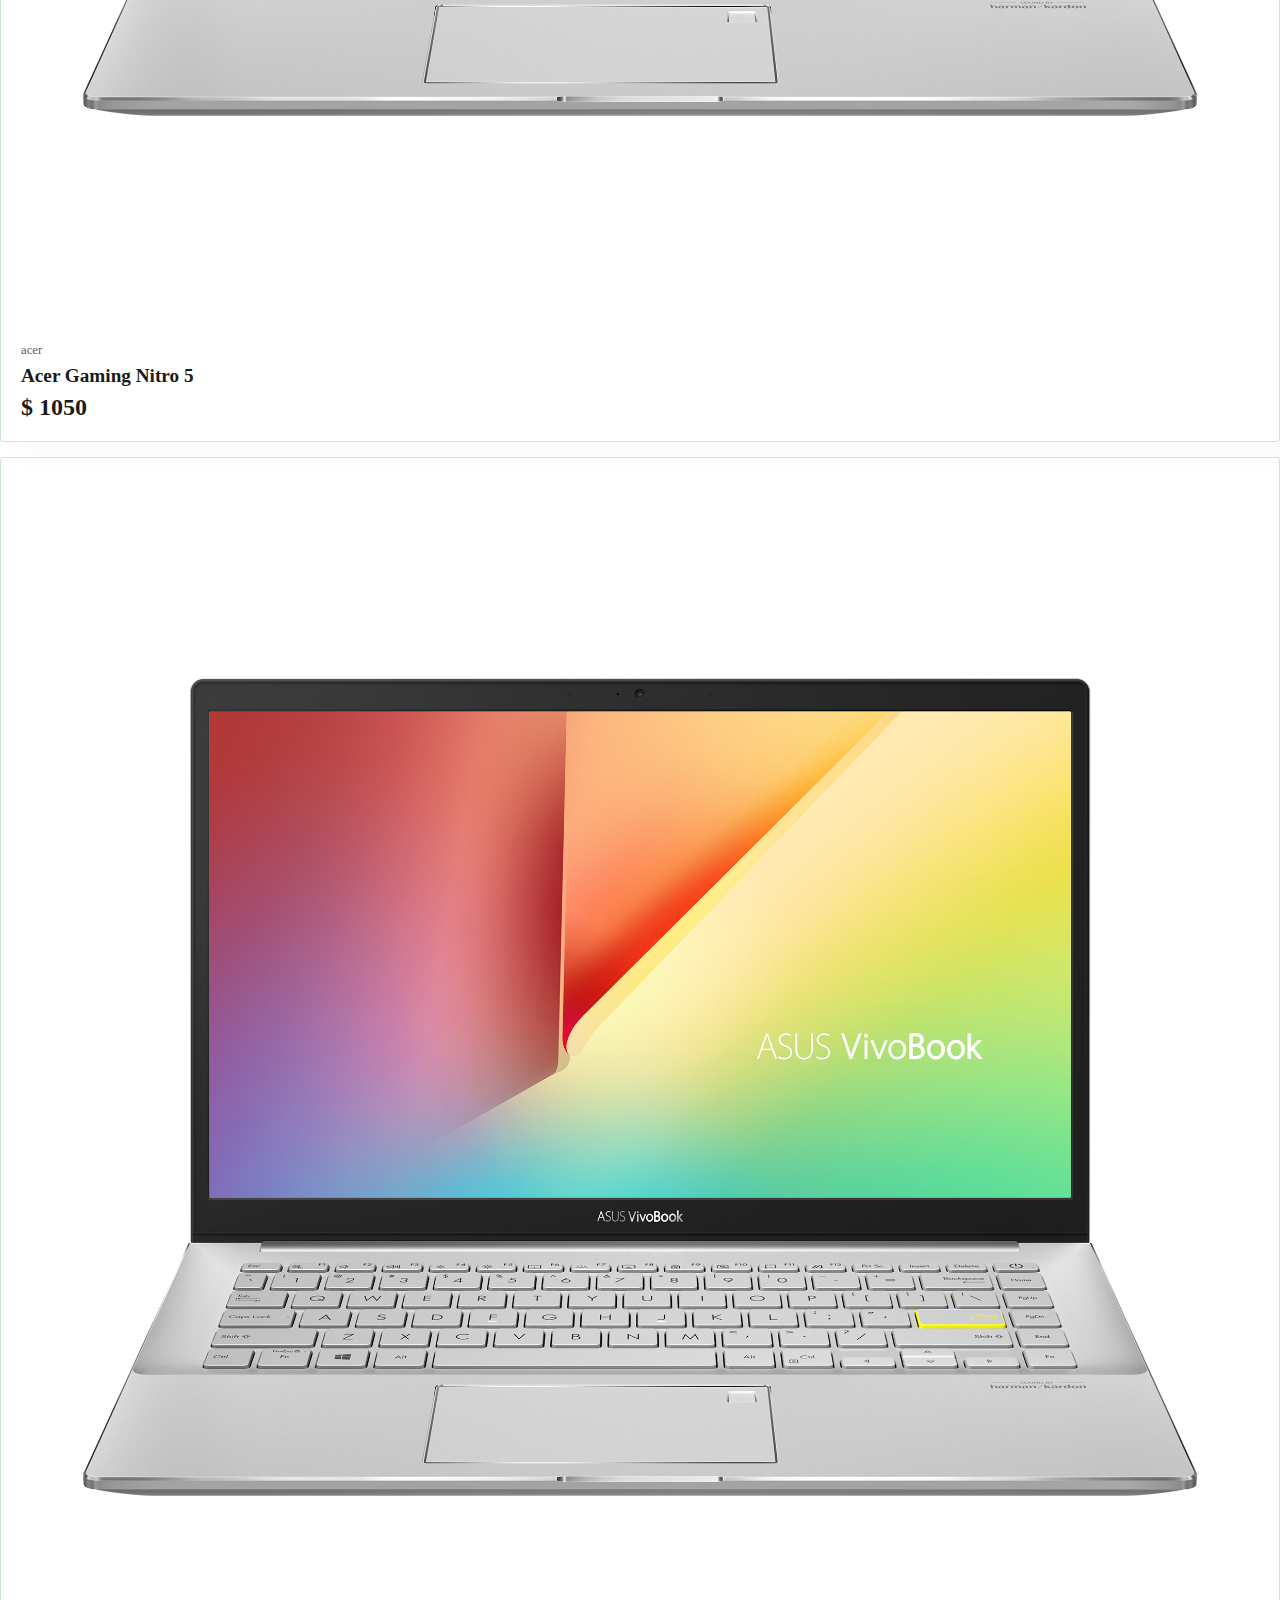
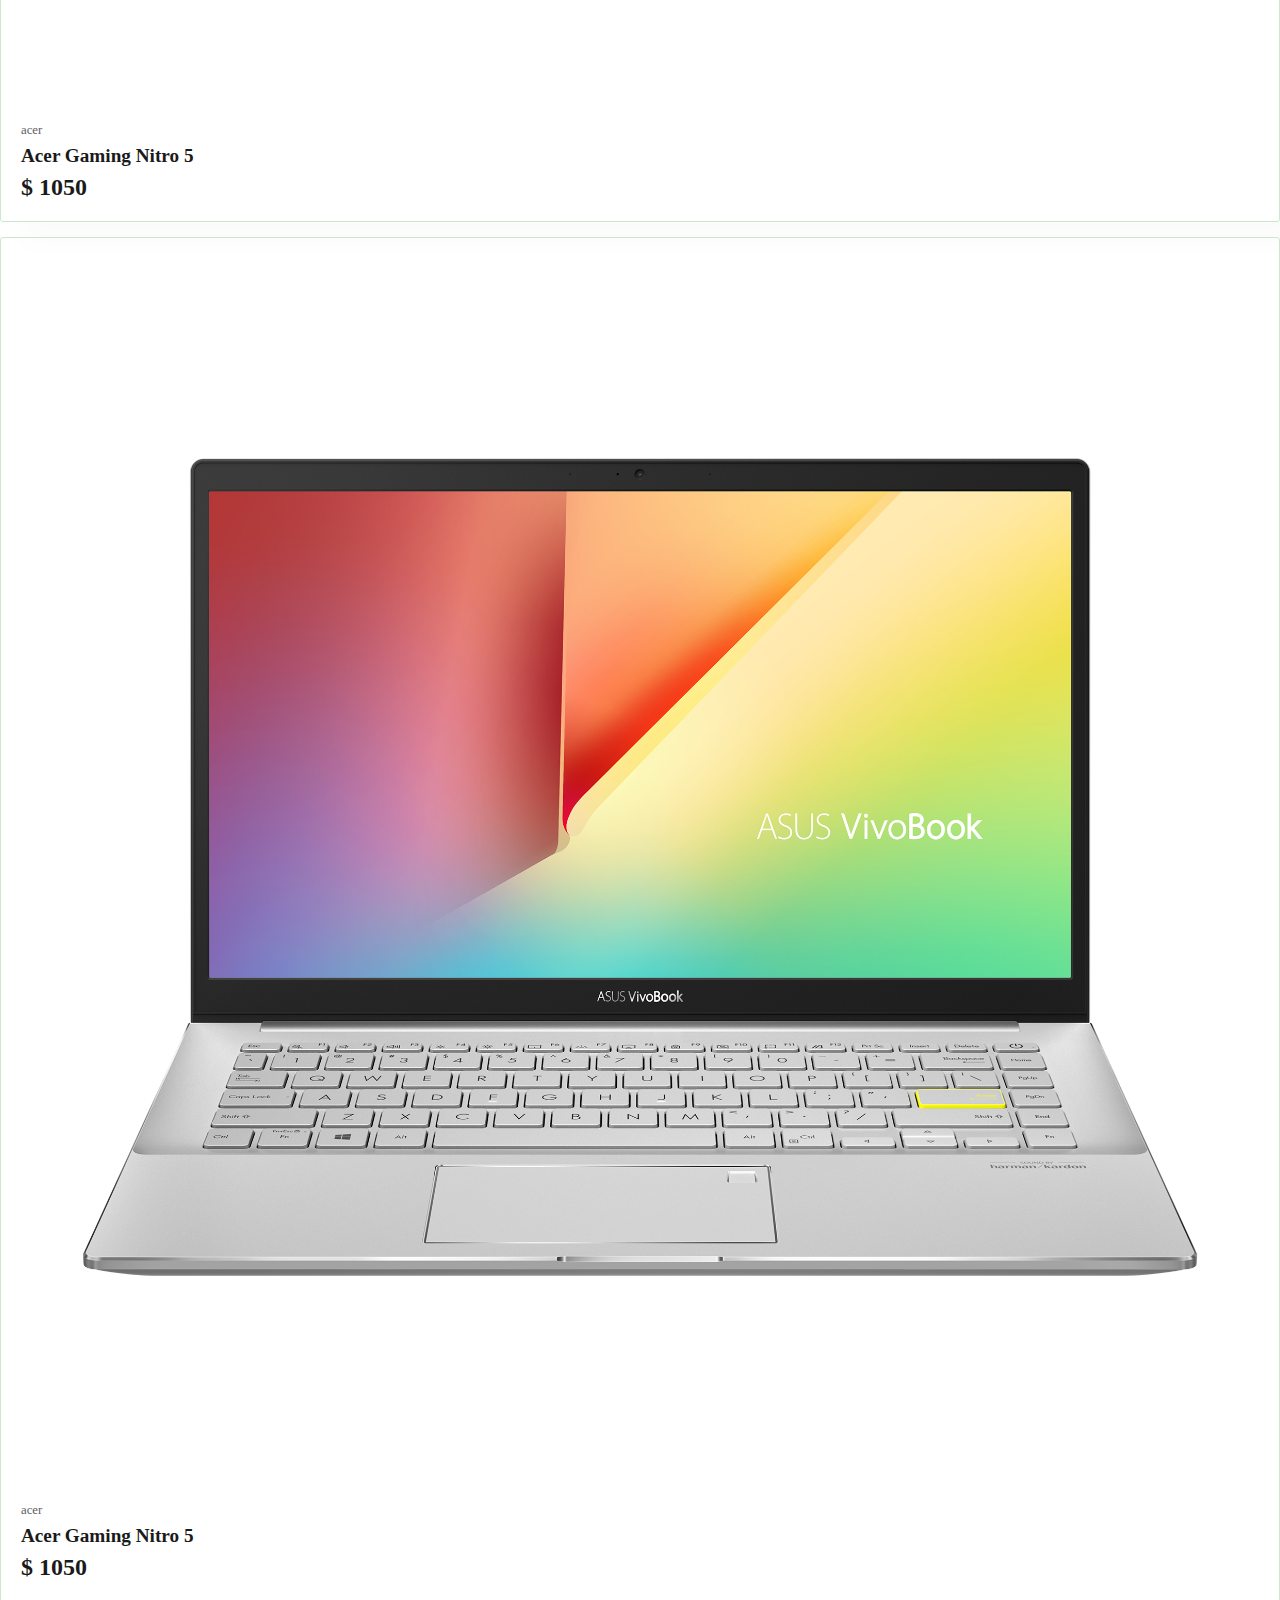
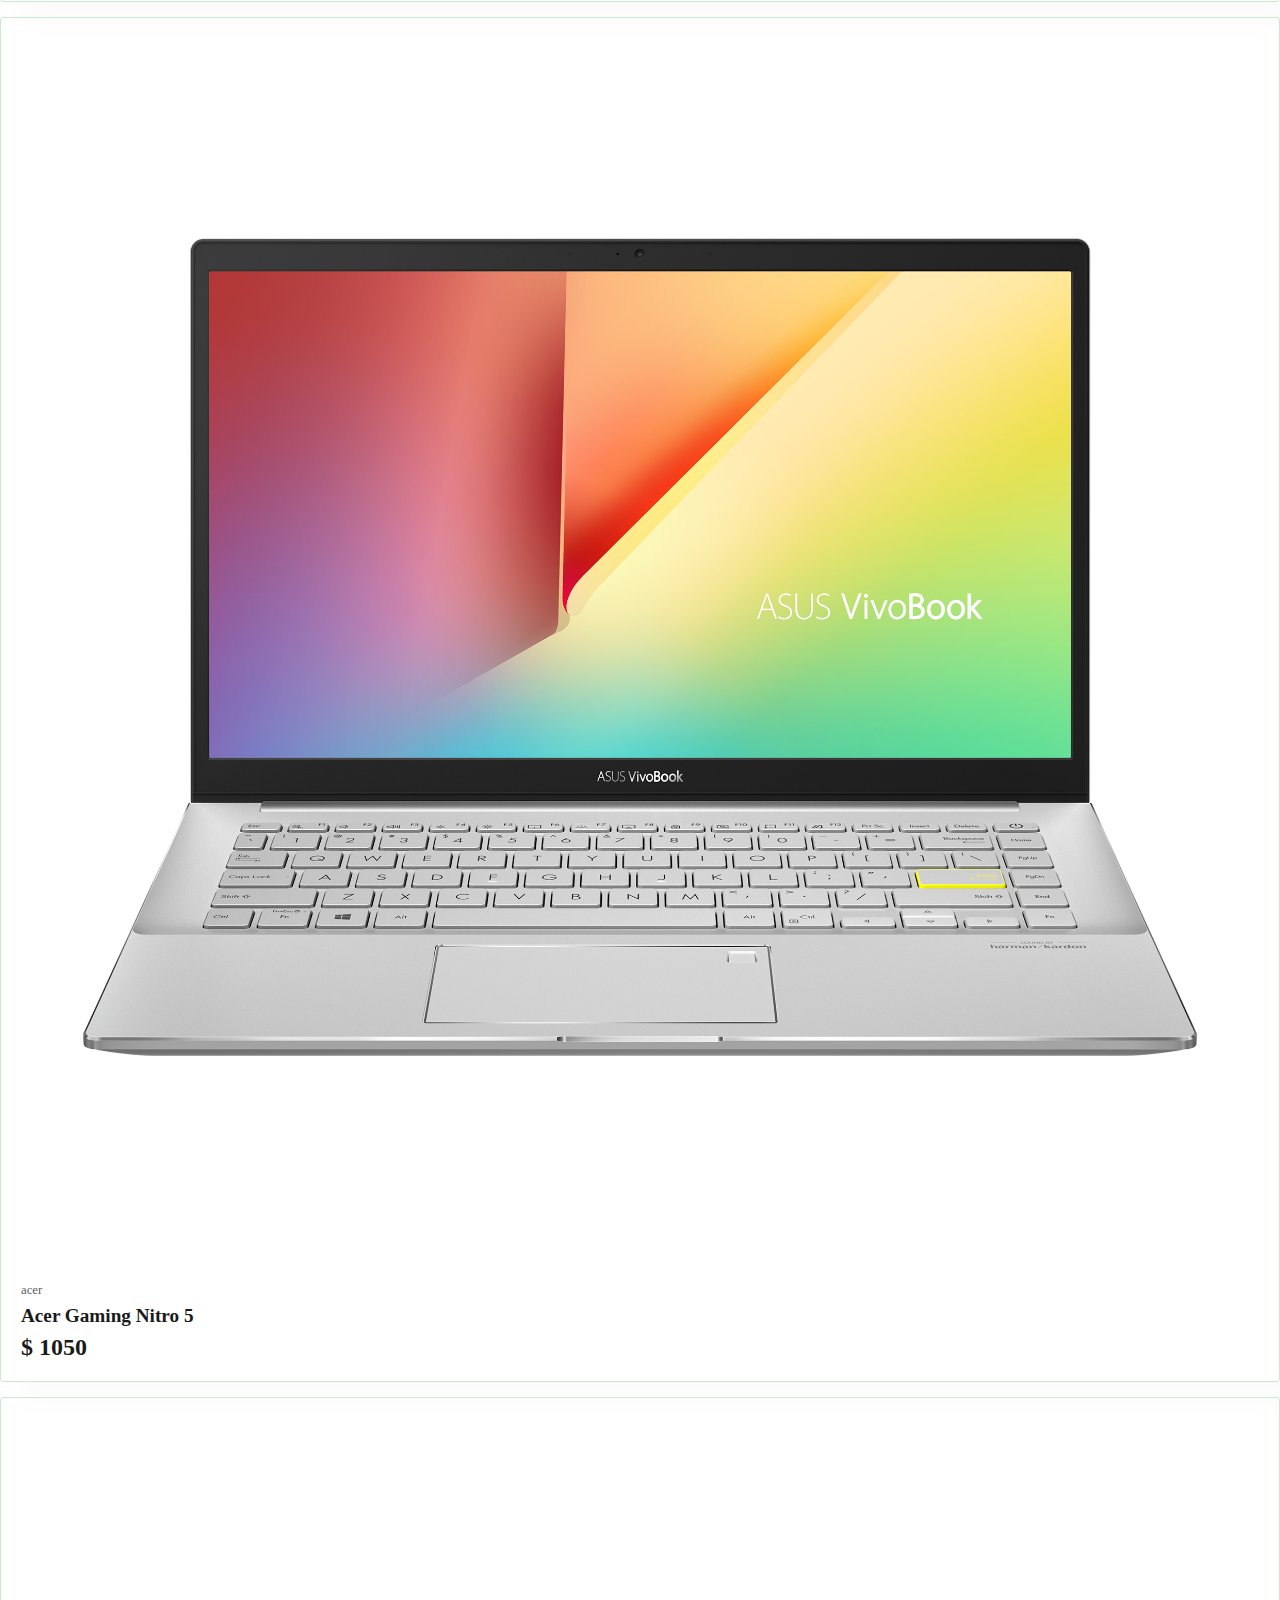
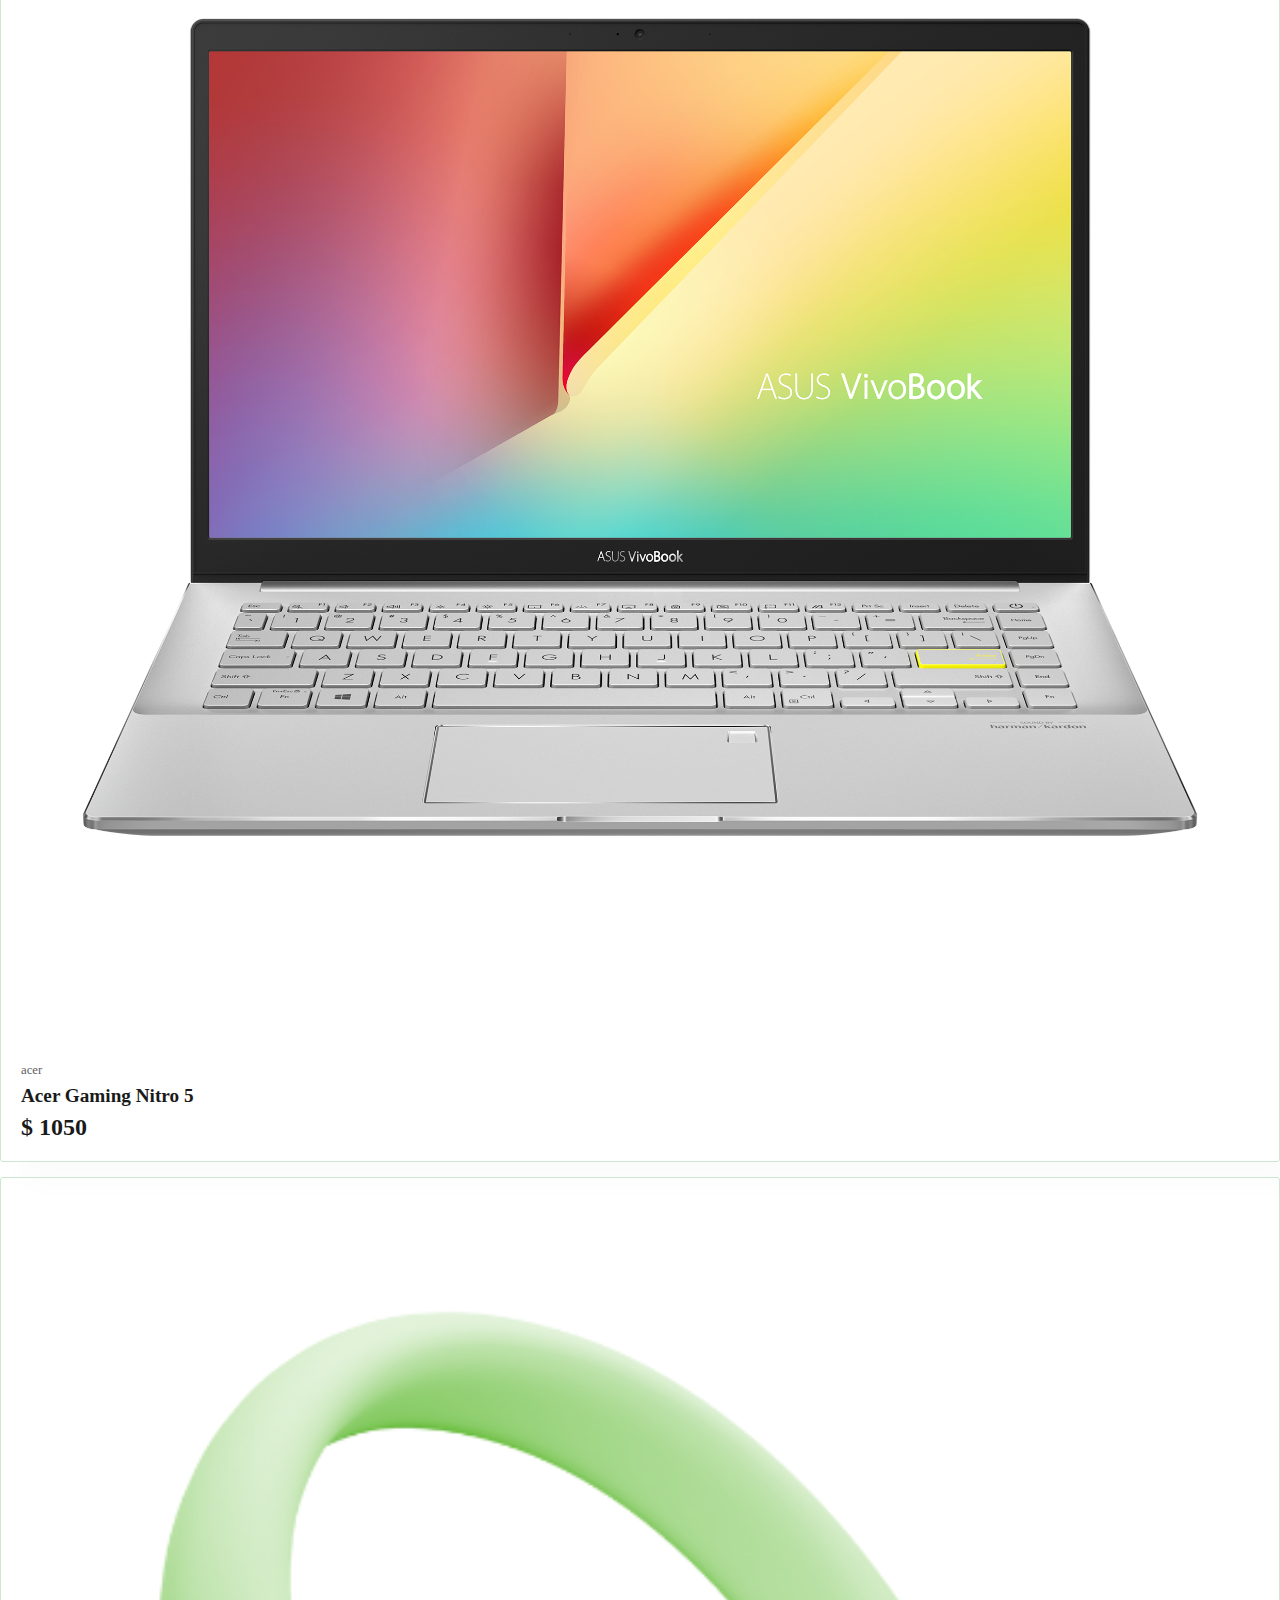
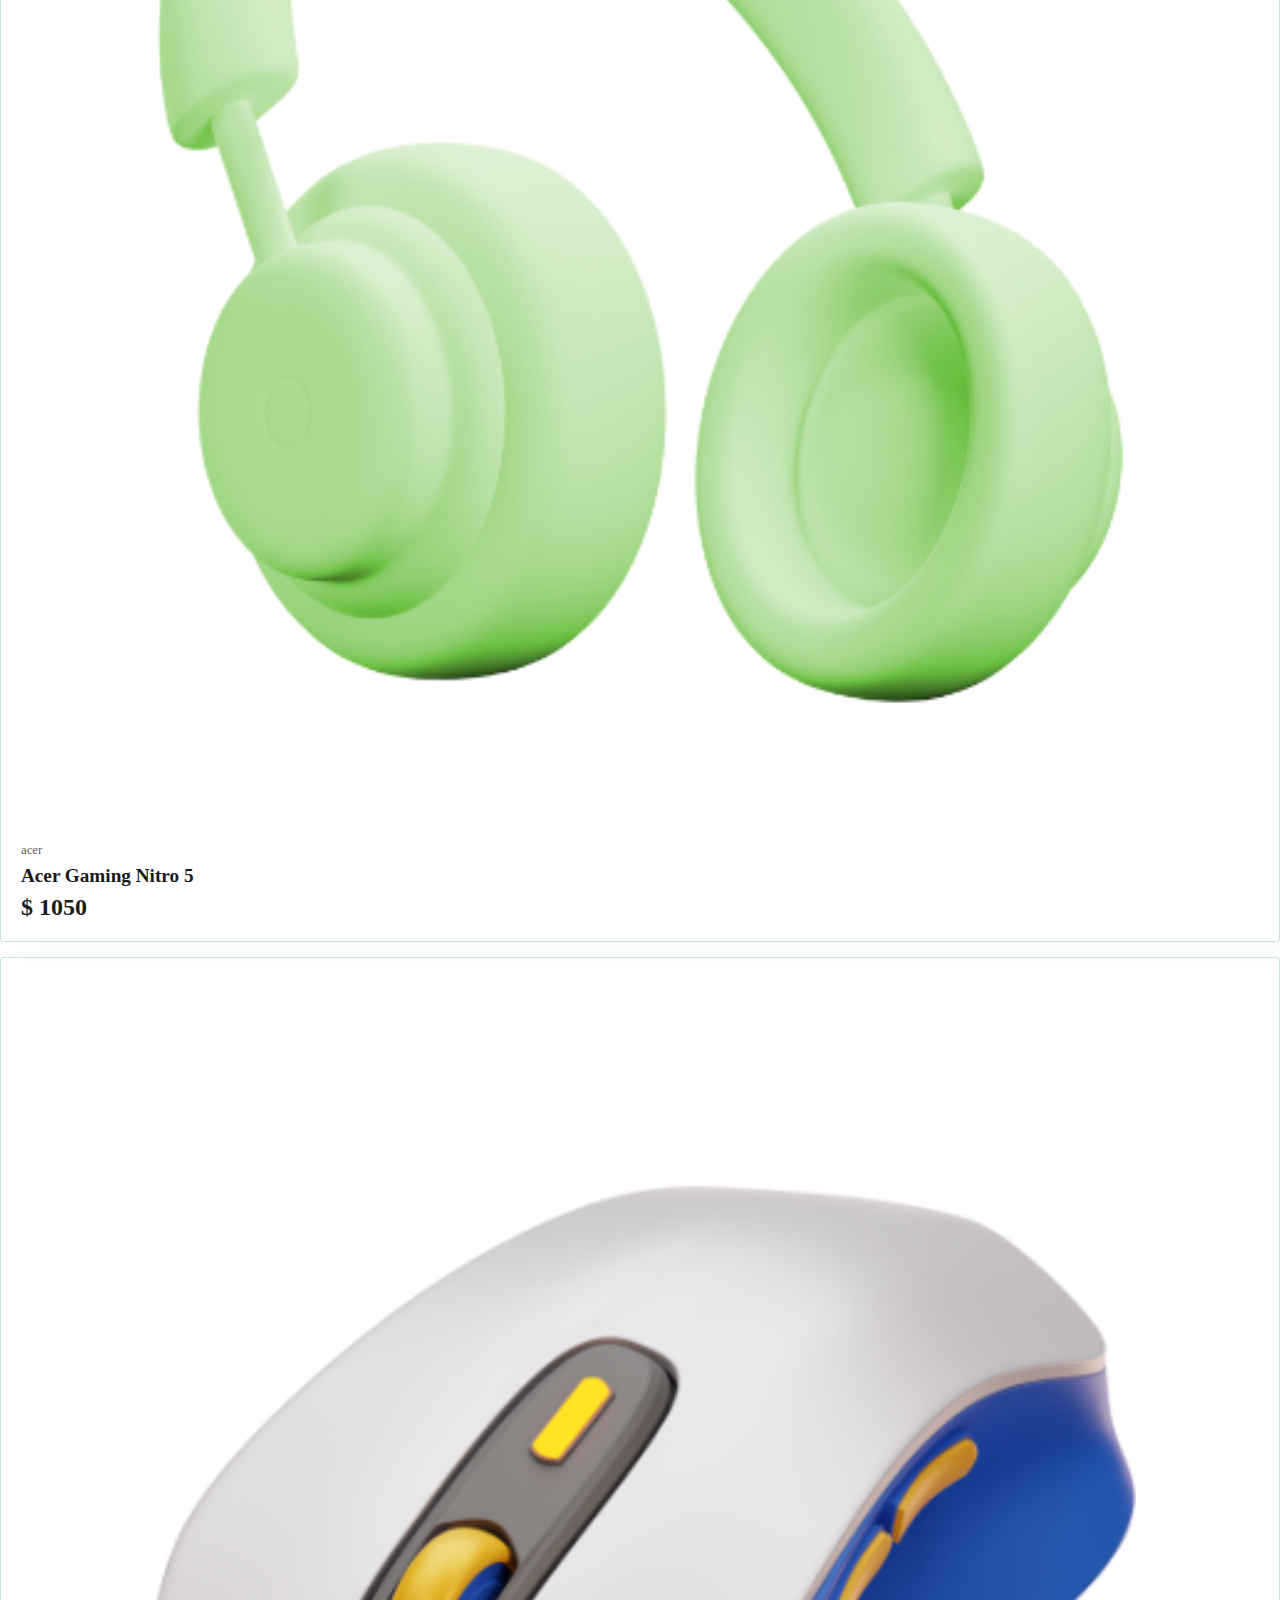
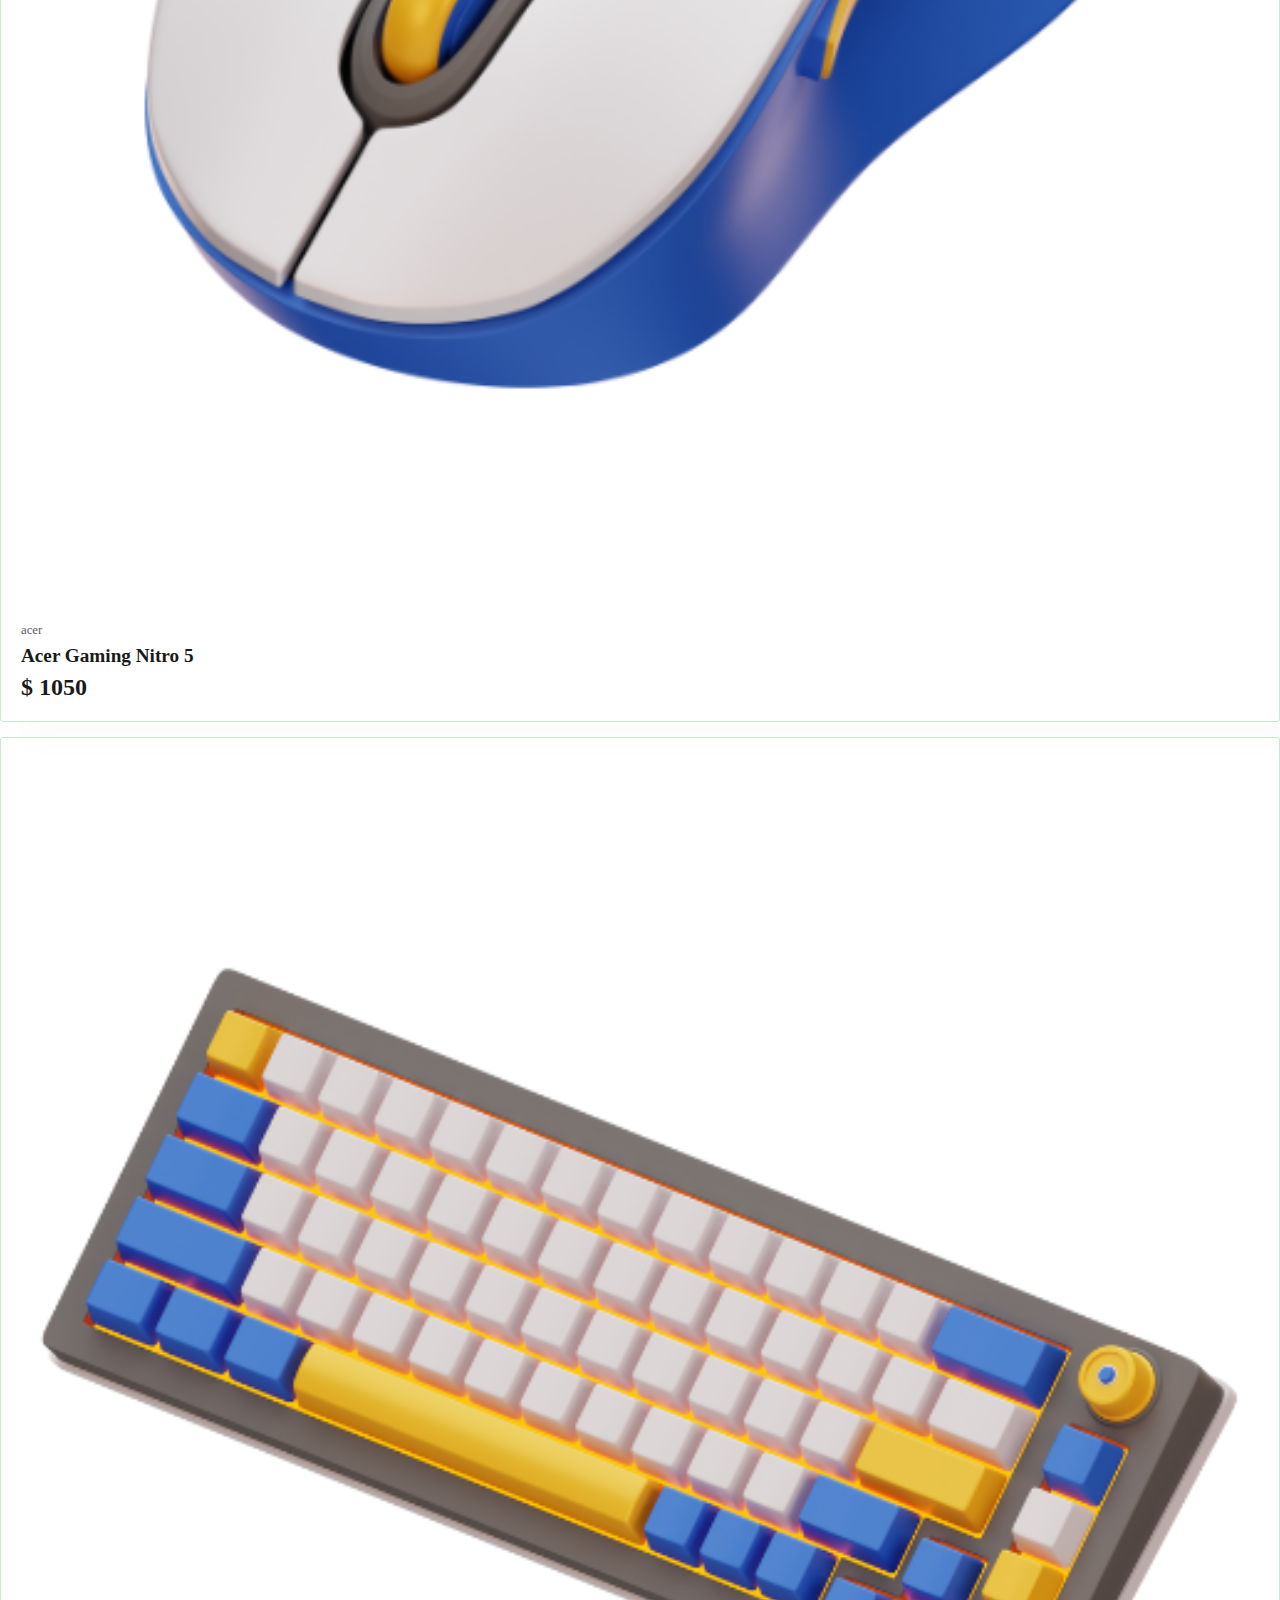
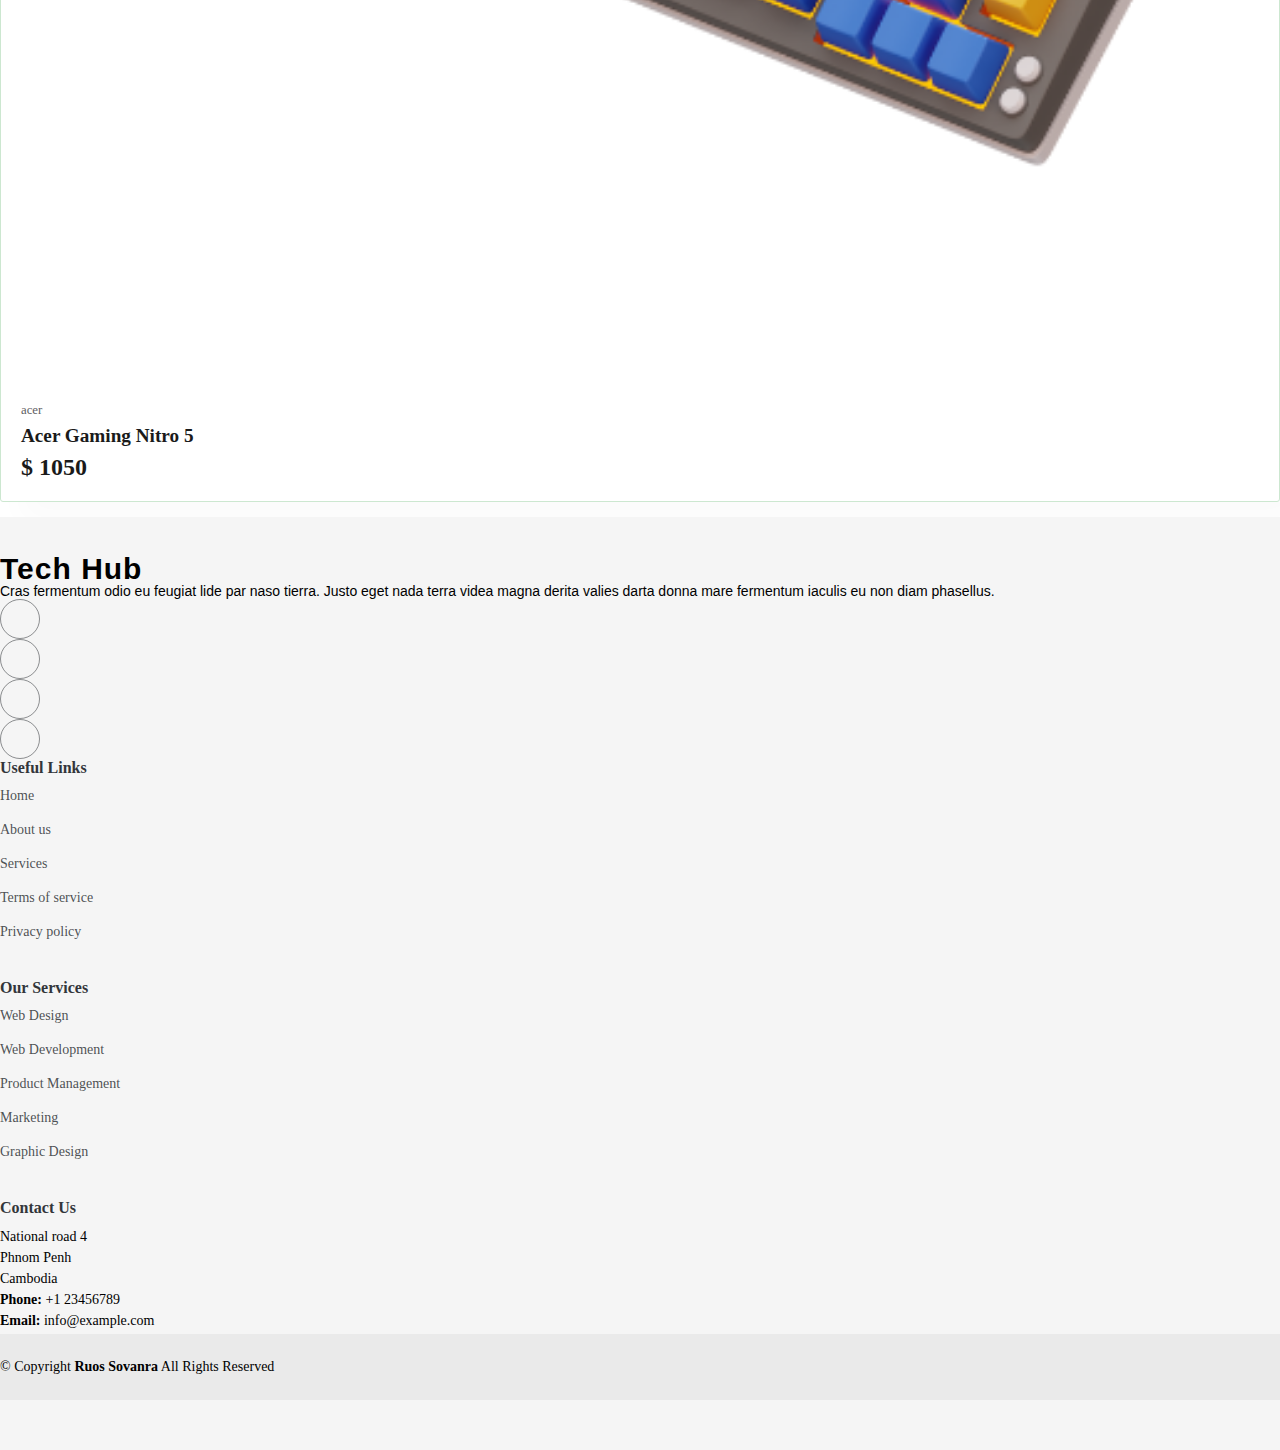
==== commit a5cbaf9e: "Update Responsive" ====
--- a/layout/pageDetail.html
+++ b/layout/pageDetail.html
@@ -100,12 +100,12 @@
             <div class="row">
                 <div class="col-lg-6 col-12">
                     <div class="image">
-                        <img src="./img/24.png" alt="">
+                        <img src="/img/31.png" alt="">
                     </div>
                 </div>
                 <div class="col-lg-6 col-12">
                     <div class="image">
-                        <img src="./img/24.png" alt="">
+                        <img src="/img/32.png" alt="">
                     </div>
                 </div>
             </div>
--- a/css/detail.css
+++ b/css/detail.css
@@ -97,3 +97,12 @@
   border-radius: 50%;
   height: 30px;
 }
+@media (max-width: 768px) {
+  .image-container {
+    height: 300px;
+  }
+
+  .image {
+    height: 300px;
+  }
+}
